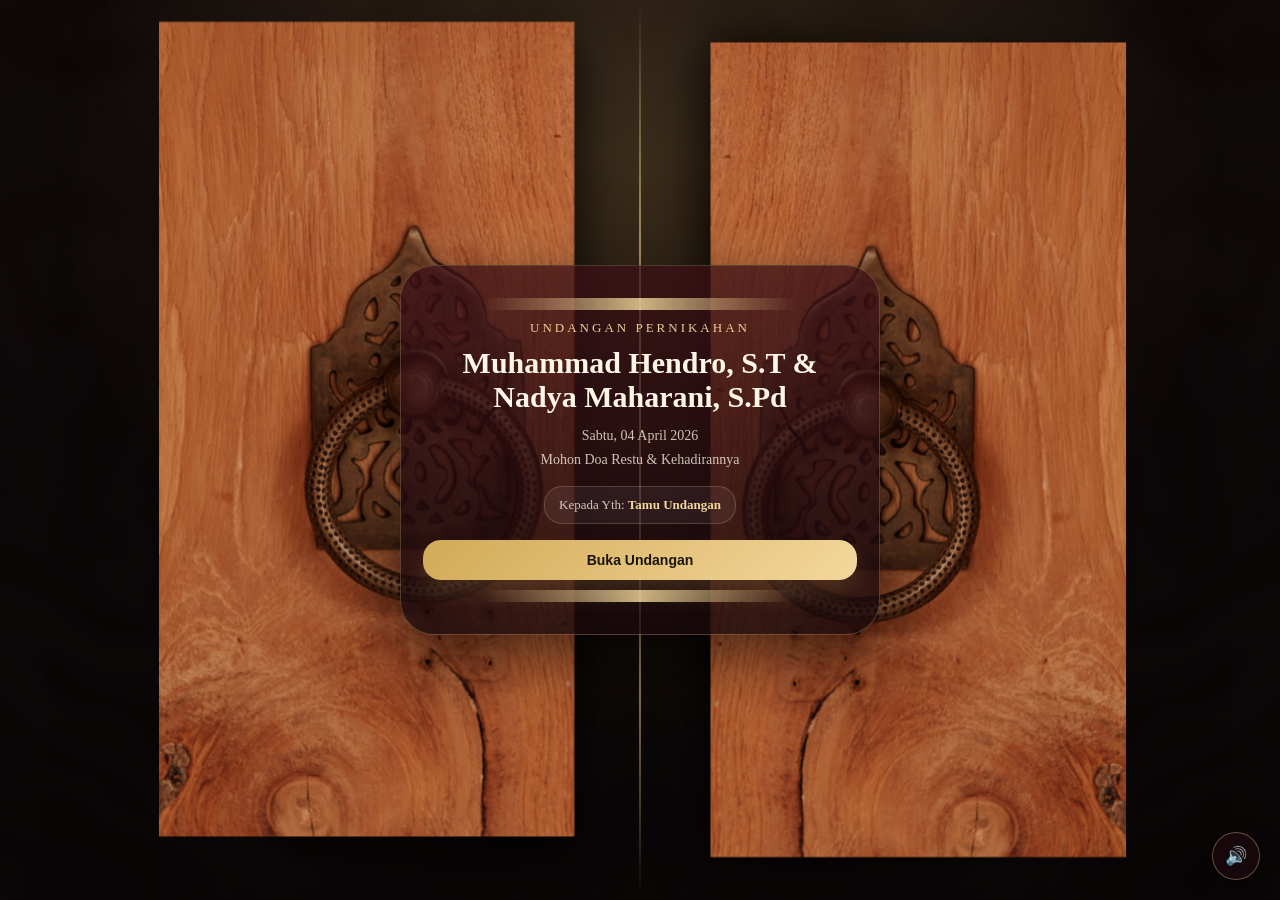
==== index.html @ e31c4a69 "Update index.html" ====
<!DOCTYPE html>
<html lang="id">

<head>
    <meta charset="UTF-8" />
    <meta name="viewport" content="width=device-width, initial-scale=1.0" />
    <title>Undangan Pernikahan - Nadya & Hendro</title>

    <style>
        :root {
            --text: #fff6e5;
            --muted: rgba(255, 246, 229, .78);
            --gold: #d2aa57;
            --gold2: #f3d89c;
            --card: rgba(24, 9, 12, .78);
            --border: rgba(243, 216, 156, .18);
            --radius: 30px;

            /* padding global */
            --pad: 18px;
        }

        /* reset */
        * {
            box-sizing: border-box
        }

        html,
        body {
            height: 100%
        }

        body {
            margin: 0;
            font-family: "Georgia", serif;
            color: var(--text);
            background: #0b0707;

            /* jangan hidden, biar mobile gak aneh */
            overflow: hidden;
        }

        /* ===== BACKGROUND IMAGE ===== */
        .bg {
            position: fixed;
            inset: 0;
            z-index: -5;

            background-image: url("bg.jpg");
            background-repeat: no-repeat;
            background-position: center;
            background-size: 100% 100%;
            /* INI KUNCINYA */
        }


        .bg {
            background-attachment: scroll;
        }


        /* ===== COVER ===== */
        .cover {
            position: fixed;
            inset: 0;
            display: flex;
            align-items: center;
            justify-content: center;
            padding: var(--pad);
            z-index: 999;
            transition: .55s cubic-bezier(.2, .9, .2, 1);
            background:
                radial-gradient(circle at 50% 20%, rgba(210, 170, 87, .22), transparent 60%),
                linear-gradient(180deg, rgba(12, 6, 7, .98), rgba(7, 4, 5, .98));
            backdrop-filter: blur(8px);
        }

        .cover.hidden {
            opacity: 0;
            transform: translateY(16px);
            pointer-events: none;
        }

        .cover-inner {
            width: 100%;
            max-width: 480px;
            text-align: center;
            background: linear-gradient(180deg, rgba(59, 16, 22, .75), rgba(24, 9, 12, .82));
            border: 1px solid rgba(243, 216, 156, .22);
            border-radius: 34px;
            padding: 22px;
            box-shadow: 0 22px 60px rgba(0, 0, 0, .55);
            overflow: hidden;
        }

        .ornament-line {
            height: 12px;
            border-radius: 999px;
            margin: 10px auto;
            width: 72%;
            background: linear-gradient(90deg, transparent, rgba(243, 216, 156, .9), transparent);
            opacity: .9;
        }

        .cover-title {
            margin: 0;
            font-size: 13px;
            letter-spacing: 3px;
            text-transform: uppercase;
            color: var(--gold2);
            opacity: .95;
        }

        .cover-names {
            margin-top: 10px;
            font-size: 30px;
            font-weight: 700;
        }

        .cover-sub {
            margin-top: 10px;
            font-size: 14px;
            color: var(--muted);
            line-height: 1.7;
        }

        .guest-badge {
            margin-top: 14px;
            display: inline-block;
            padding: 10px 14px;
            border-radius: 18px;
            background: rgba(255, 255, 255, .06);
            border: 1px solid rgba(243, 216, 156, .20);
            color: var(--muted);
            font-size: 13px;
        }

        .guest-badge b {
            color: var(--gold2)
        }

        .open-btn {
            margin-top: 16px;
            border: none;
            width: 100%;
            cursor: pointer;
            background: linear-gradient(135deg, var(--gold), var(--gold2));
            color: #1a140b;
            padding: 12px 18px;
            border-radius: 18px;
            font-weight: 700;
            font-size: 14px;
            box-shadow: 0 14px 22px rgba(210, 170, 87, .18);
        }

        /* ===== SCROLL SNAP CONTAINER ===== */
        /* penting: tinggi stabil pakai dvh + fallback var(--vh) */
        .snap {
            height: 100dvh;
            height: calc(var(--vh, 1vh) * 100);
            overflow-y: auto;

            /* padding pakai variable */
            padding: var(--pad);

            scroll-snap-type: y mandatory;
            scroll-behavior: smooth;
            position: relative;
            z-index: 1;

            /* biar scroll halus di iOS */
            -webkit-overflow-scrolling: touch;
        }

        /* page: jangan dihitung aneh-aneh, cukup 100% viewport minus padding */
        .page {
            min-height: calc(100dvh - (var(--pad) * 2));
            min-height: calc((var(--vh, 1vh) * 100) - (var(--pad) * 2));

            scroll-snap-align: start;

            display: flex;
            align-items: center;
            justify-content: center;
        }

        /* ===== CARD ===== */
        .card {
            width: 100%;
            max-width: 760px;
            background: var(--card);
            border-radius: var(--radius);
            border: 1px solid var(--border);
            box-shadow: 0 22px 70px rgba(0, 0, 0, .55);
            overflow: hidden;
            backdrop-filter: blur(10px);

            opacity: 0;
            transform: translateX(0) scale(0.985);
            transition: opacity .45s ease, transform .55s cubic-bezier(.2, .9, .2, 1);
            will-change: transform, opacity;
        }

        .from-left {
            transform: translateX(-95px);
        }

        .from-right {
            transform: translateX(95px);
        }

        .card.show {
            opacity: 1;
            transform: translateX(0) scale(1);
            filter: blur(0);
        }

        /* ===== STAGGER TEXT ===== */
        .stagger>* {
            opacity: 0;
            transform: translateY(14px);
            transition: opacity .5s ease, transform .6s cubic-bezier(.2, .9, .2, 1);
            will-change: transform, opacity;
        }

        .card.from-left .stagger>* {
            transform: translateX(-16px) translateY(18px);
        }

        .card.from-right .stagger>* {
            transform: translateX(16px) translateY(18px);
        }

        .card.show .stagger>* {
            opacity: 1;
            transform: translateY(0);
        }

        .stagger>*:nth-child(1) {
            transition-delay: .15s
        }

        .stagger>*:nth-child(2) {
            transition-delay: .38s
        }

        .stagger>*:nth-child(3) {
            transition-delay: .62s
        }

        .stagger>*:nth-child(4) {
            transition-delay: .86s
        }

        .stagger>*:nth-child(5) {
            transition-delay: 1.10s
        }

        /* ===== HERO ===== */
        .hero {
            padding: 34px 22px;
            text-align: center;
            background:
                radial-gradient(circle at 50% 0%, rgba(210, 170, 87, .20), transparent 60%),
                linear-gradient(180deg, rgba(255, 255, 255, .06), transparent);
            position: relative;
        }

        .gunungan-img {
            width: 90px;
            height: auto;
            margin: 0 auto 14px;
            display: block;
            opacity: .95;
            filter: drop-shadow(0 18px 25px rgba(0, 0, 0, .55));
        }

        h1,
        h2 {
            margin: 0 0 10px;
            line-height: 1.25;
            color: var(--gold2);
        }

        h1 {
            font-size: 26px;
            letter-spacing: 1px;
        }

        h2 {
            font-size: 20px;
        }

        .names {
            margin-top: 14px;
            font-size: 30px;
            font-weight: 700;
        }

        .muted {
            color: var(--muted);
            font-size: 14px;
            line-height: 1.75;
        }

        .inner {
            padding: 24px 22px;
        }

        .box {
            margin-top: 12px;
            background: rgba(255, 255, 255, .05);
            border: 1px solid rgba(243, 216, 156, .16);
            padding: 14px;
            border-radius: 22px;
            line-height: 1.8;
            font-size: 14px;
            color: var(--muted);
        }

        .item {
            background: rgba(255, 255, 255, .04);
            border: 1px solid rgba(243, 216, 156, .14);
            padding: 12px 14px;
            border-radius: 22px;
            margin-top: 10px;
            font-size: 14px;
            line-height: 1.65;
            color: var(--muted);
        }

        .label {
            font-weight: 700;
            color: var(--gold2);
            margin-bottom: 4px;
        }

        .btn {
            display: inline-block;
            margin-top: 12px;
            text-decoration: none;
            background: linear-gradient(135deg, var(--gold), var(--gold2));
            color: #1a140b;
            padding: 10px 14px;
            border-radius: 16px;
            font-weight: 700;
            font-size: 14px;
            border: none;
            cursor: pointer;
            box-shadow: 0 14px 22px rgba(210, 170, 87, .18);
        }

        .countdown-wrap {
            display: flex;
            justify-content: center;
            gap: 10px;
            margin-top: 14px;
            flex-wrap: wrap;
        }

        .count-item {
            min-width: 72px;
            padding: 10px 12px;
            border-radius: 18px;
            background: rgba(255, 255, 255, .05);
            border: 1px solid rgba(243, 216, 156, .16);
        }

        .count-num {
            font-size: 18px;
            font-weight: 700;
            color: var(--gold2);
        }

        .count-lbl {
            margin-top: 3px;
            font-size: 12px;
            color: var(--muted);
        }

        .btn-wa {
            margin-top: 14px;
            width: 100%;
            max-width: 360px;
        }

        /* ===== GALLERY FIX MOBILE ===== */

        /* ===== GALLERY FINAL ===== */
        .gallery {
            display: grid;
            grid-template-columns: repeat(3, 1fr);
            /* desktop 2 kolom */
            gap: 12px;
            margin-top: 14px;
        }

        .gallery img {
            width: 100%;
            aspect-ratio: 3 / 4;
            object-fit: contain;
            object-position: center;

            background: transparent;
            border-radius: 35px;
            /* ini bikin lebih smooth */
            border: 1px solid rgba(243, 216, 156, .14);
            padding: 6px;
        }

        .gallery img:hover {
            transform: scale(1.03);
        }

        /* MOBILE */
        @media (max-width:560px) {
            .gallery {
                grid-template-columns: repeat(2, 1fr);
                /* tetap 2 kolom di HP */
                gap: 10px;
            }

            .gallery img {
                aspect-ratio: 3 / 4;
            }
        }

        footer {
            text-align: center;
            padding: 18px 22px 26px;
            font-size: 12px;
            color: var(--muted);
        }

        .divider {
            height: 1px;
            background: linear-gradient(90deg, transparent, rgba(243, 216, 156, .55), transparent);
            margin: 14px 0 0;
            opacity: .9;
        }

        /* ===== COMPACT WISH LIST ===== */
        #wishList {
            display: grid;
            gap: 8px;
            max-height: 220px;
            overflow-y: auto;
            padding-right: 6px;
            -webkit-overflow-scrolling: touch;
        }

        .wish-item {
            padding: 10px 12px;
            border-radius: 16px;
            border: 1px solid rgba(243, 216, 156, .14);
            background: rgba(255, 255, 255, .04);
        }

        .wish-head {
            display: flex;
            justify-content: space-between;
            gap: 10px;
            align-items: baseline;
        }

        .wish-name {
            color: var(--gold2);
            font-weight: 700;
            font-size: 13px;
        }

        .wish-time {
            font-size: 11px;
            color: rgba(255, 246, 229, .55);
            white-space: nowrap;
        }

        .wish-msg {
            margin-top: 5px;
            color: var(--muted);
            line-height: 1.45;
            font-size: 13px;
        }

        /* ===== MOBILE ===== */
        @media (max-width:560px) {
            :root {
                --pad: 12px;
            }

            .cover-inner {
                padding: 18px;
                border-radius: 26px;
            }

            .cover-names {
                font-size: 24px;
            }

            .card {
                backdrop-filter: none;
            }

            .cover {
                backdrop-filter: none;
            }

            h1 {
                font-size: 22px;
            }

            h2 {
                font-size: 18px;
            }

            .names {
                font-size: 24px;
            }

            .hero {
                padding: 24px 16px;
            }

            .inner {
                padding: 18px 16px;
            }

            .btn {
                width: 100%;
                text-align: center;
            }

            .count-item {
                min-width: 68px;
                padding: 8px 10px;
                border-radius: 16px;
            }

            .count-num {
                font-size: 16px;
            }



            .gallery img {
                height: 240px;
            }

            #wishList {
                max-height: 190px;
            }

            .wish-item {
                padding: 9px 10px;
            }

            .wish-msg {
                font-size: 12.5px;
            }

            .snap {
                scroll-snap-type: none;
            }

            .page {
                scroll-snap-align: none;
            }
        }

        /* =========================
   ORNAMEN POJOK CARD (w2.png)
========================= */
        .card {
            position: relative;
            /* wajib */
            overflow: hidden;
            /* biar ornamen gak keluar card */
        }

        /* kiri atas */
        .card::before {
            content: "";
            position: absolute;
            top: -22px;
            left: -22px;
            width: 120px;
            height: 120px;
            background: url("bingkai.png") center/contain no-repeat;
            opacity: .55;
            pointer-events: none;
            z-index: 0;
            filter: drop-shadow(0 14px 22px rgba(0, 0, 0, .55));
        }

        /* kanan bawah (mirror biar simetris) */
        .card::after {
            content: "";
            position: absolute;
            bottom: -22px;
            right: -22px;
            width: 120px;
            height: 120px;
            background: url("bingkai.png") center/contain no-repeat;
            opacity: .55;
            pointer-events: none;
            z-index: 0;
            transform: scaleX(-1) scaleY(-1);
            filter: drop-shadow(0 14px 22px rgba(0, 0, 0, .55));
        }

        /* semua isi card harus di atas ornamen */
        .card>* {
            position: relative;
            z-index: 1;
        }

        /* =========================
   DOOR OPEN ANIMATION
========================= */
        /* =========================
   DOOR PNG (kiri.png & kanan.png)
========================= */
        /* =========================
   DOOR PUSH OPEN (3D ROTATE)
========================= */
        .cover {
            position: fixed;
            inset: 0;
            perspective: 1200px;
            /* bikin efek 3D */
            transform-style: preserve-3d;
        }

        /* panel pintu */
        .door {
            position: absolute;
            top: 0;
            width: 50%;
            height: 100%;
            z-index: 998;

            background-repeat: no-repeat;
            background-position: center;
            background-size: cover;

            transform-style: preserve-3d;
            backface-visibility: hidden;

            transition: transform 1.7s cubic-bezier(.2, .9, .15, 1);
        }

        /* pintu kiri (engsel di kiri) */
        .door.left {
            left: 0;
            background-image: url("kiri.png");
            transform-origin: left center;
            /* titik engsel */
            transform: rotateY(0deg);
        }

        /* pintu kanan (engsel di kanan) */
        .door.right {
            right: 0;
            background-image: url("kanan.png");
            transform-origin: right center;
            /* titik engsel */
            transform: rotateY(0deg);
        }

        /* garis emas di tengah pintu */
        .door.left::after,
        .door.right::after {
            content: "";
            position: absolute;
            top: 0;
            bottom: 0;
            width: 2px;
            background: linear-gradient(180deg, transparent, rgba(243, 216, 156, .75), transparent);
            opacity: .85;
        }

        .door.left::after {
            right: -1px;
        }

        .door.right::after {
            left: -1px;
        }

        /* OPEN: pintu kebuka kaya didorong */
        .cover.open .door.left {
            transform: rotateY(-85deg);
        }

        .cover.open .door.right {
            transform: rotateY(85deg);
        }

        /* cover-inner ikut fade pelan */
        .cover.open .cover-inner {
            opacity: 0;
            transform: scale(.98);
            transition: opacity .7s ease, transform .7s ease;
        }

        .cover-inner {
            position: relative;
            z-index: 999;
        }

        /* =========================
   MUSIC TOGGLE BUTTON
========================= */
        .music-btn {
            position: fixed;
            bottom: 20px;
            right: 20px;
            z-index: 2000;

            width: 48px;
            height: 48px;
            border-radius: 50%;
            border: 1px solid rgba(243, 216, 156, .35);

            background: rgba(24, 9, 12, .85);
            color: var(--gold2);
            font-size: 18px;
            cursor: pointer;

            backdrop-filter: blur(6px);
            box-shadow: 0 10px 25px rgba(0, 0, 0, .4);

            transition: all .3s ease;
        }

        .music-btn:hover {
            transform: scale(1.08);
        }



        /* =========================
   PROFILE PREMIUM STYLE
========================= */

        .profile-wrap {
            display: flex;
            flex-direction: column;
            gap: 26px;
            margin-top: 22px;
        }

        /* Card tiap profile */
        /* =========================
   PROFILE PREMIUM STYLE
========================= */

        /* =========================
   PROFILE PREMIUM STYLE
========================= */

        .profile-wrap {
            display: flex;
            flex-direction: column;
            gap: 36px;
            margin-top: 28px;
        }

        /* PROFILE CARD */
        .profile {
            display: flex;
            align-items: center;
            justify-content: space-between;
            /* kiri kanan */
            gap: 30px;

            padding: 26px;
            border-radius: 30px;
            border: 1px solid rgba(243, 216, 156, .18);
            background: rgba(255, 255, 255, .04);

            opacity: 0;
            transform: translateY(50px);
            transition: opacity 1s ease, transform 1.2s cubic-bezier(.2, .9, .2, 1);
        }

        .profile.show-profile {
            opacity: 1;
            transform: translateY(0);
        }

        /* FOTO BULAT + GLOW */
        .profile img {
            width: 200px;
            height: 200px;
            object-fit: cover;

            border-radius: 50%;
            border: 3px solid var(--gold2);
            padding: 6px;

            background: rgba(0, 0, 0, .3);

            box-shadow:
                0 0 0 2px rgba(243, 216, 156, .15),
                0 0 22px rgba(243, 216, 156, .35),
                0 12px 35px rgba(0, 0, 0, .6);

            transition: transform .6s ease, box-shadow .6s ease;
        }

        /* HOVER EFFECT */
        .profile:hover img {
            transform: scale(1.07);
            box-shadow:
                0 0 0 3px rgba(243, 216, 156, .25),
                0 0 32px rgba(243, 216, 156, .55),
                0 16px 40px rgba(0, 0, 0, .7);
        }

        /* TEXT */
        .profile-info {
            flex: 1;
            text-align: center;
            font-size: 15px;
            color: var(--muted);
            line-height: 1.9;
        }

        /* ORNAMENT DIVIDER */
        .ornament-divider {
            height: 1px;
            width: 65%;
            margin: 0 auto;
            background: linear-gradient(90deg,
                    transparent,
                    rgba(243, 216, 156, .9),
                    transparent);
            position: relative;
        }

        .ornament-divider::before {
            content: "✦";
            position: absolute;
            top: -11px;
            left: 50%;
            transform: translateX(-50%);
            color: var(--gold2);
            font-size: 18px;
        }

        /* =========================
   MOBILE
========================= */

        @media (max-width:560px) {

            .profile {
                flex-direction: column;
                text-align: center;
                padding: 22px;
            }

            .profile img {
                width: 150px;
                height: 150px;
            }

            .profile-info {
                text-align: center;
                font-size: 14px;
            }

        }

        /* ===== MAP ===== */

        .map-wrap {
            margin-top: 14px;
            border-radius: 20px;
            overflow: hidden;
            border: 1px solid rgba(243, 216, 156, .15);
        }

        .map-wrap iframe {
            width: 100%;
            height: 220px;
            border: none;
        }

        /* ===== QR ===== */

        .qr-wrap {
            margin-top: 16px;
            text-align: center;
        }

        .qr-wrap img {
            width: 140px;
            border-radius: 12px;
            padding: 6px;
            background: rgba(255, 255, 255, .05);
        }
    </style>
</head>

<body>

    <!-- BACKGROUND -->
    <div class="bg"></div>
    <button id="musicToggle" class="music-btn" onclick="toggleMusic()">
        🔊
    </button>
    <audio id="bgm" preload="auto" loop>
        <source src="lagu.mp3" type="audio/mpeg">
    </audio>
    <!-- COVER -->
    <div class="cover" id="cover">
        <div class="door left"></div>
        <div class="door right"></div>

        <div class="cover-inner">
            <div class="ornament-line"></div>
            <p class="cover-title">UNDANGAN PERNIKAHAN</p>
            <div class="cover-names">Muhammad Hendro, S.T & Nadya Maharani, S.Pd</div>

            <div class="cover-sub">
                Sabtu, 04 April 2026<br>
                Mohon Doa Restu & Kehadirannya
            </div>

            <div class="guest-badge">
                Kepada Yth: <b id="guestName">Tamu Undangan</b>
            </div>

            <button class="open-btn" onclick="openInvitation()">Buka Undangan</button>
            <div class="ornament-line"></div>
        </div>
    </div>

    <!-- CONTENT -->
    <div class="snap" id="snap">

        <!-- PAGE 1 -->
        <section class="page">
            <div class="card from-left" data-animate="page">
                <div class="hero stagger">
                    <img src="tengah.png" class="gunungan-img" alt="Gunungan">

                    <h1>The Wedding Of</h1>
                    <div class="names">Muhammad Hendro, S.T & Nadya Maharani, S.Pd</div>
                    <div class="countdown-wrap">
                        <div class="count-item">
                            <div class="count-num" id="cdDays">00</div>
                            <div class="count-lbl">Hari</div>
                        </div>
                        <div class="count-item">
                            <div class="count-num" id="cdHours">00</div>
                            <div class="count-lbl">Jam</div>
                        </div>
                        <div class="count-item">
                            <div class="count-num" id="cdMinutes">00</div>
                            <div class="count-lbl">Menit</div>
                        </div>
                        <div class="count-item">
                            <div class="count-num" id="cdSeconds">00</div>
                            <div class="count-lbl">Detik</div>
                        </div>
                    </div>

                    <button class="btn btn-wa" onclick="shareWA()">
                        Share Undangan via WhatsApp
                    </button>

                    <p class="muted" style="margin-top:10px;">
                        “Rahajeng rawuh, mugi pinaringan berkah”<br>
                        Scroll ke bawah untuk melihat detail acara
                    </p>

                    <div class="box" style="text-align:center;">
                        Kepada Yth: <b id="guestName2" style="color:var(--gold2);">Tamu Undangan</b>
                    </div>

                    <div class="divider"></div>
                </div>

                <footer class="stagger">
                    <div style="letter-spacing:2px; color:rgba(243,216,156,0.85)">↓</div>
                </footer>
            </div>
        </section>

        <!-- PAGE 2 -->
        <section class="page">
            <div class="card from-right" data-animate="page">
                <div class="inner stagger">
                    <h2>Salam</h2>

                    <div class="box">
                        Assalamu’alaikum Warahmatullahi Wabarakatuh<br><br>
                        Dengan memohon rahmat dan ridho Allah SWT, kami bermaksud
                        mengundang Bapak/Ibu/Saudara/i untuk menghadiri acara
                        pernikahan kami.
                    </div>

                    <div class="box" style="margin-top:14px; text-align:center;">
                        <em>
                            “Dan di antara tanda-tanda (kebesaran)-Nya ialah Dia menciptakan
                            pasangan-pasangan untukmu dari jenismu sendiri, agar kamu
                            cenderung dan merasa tenteram kepadanya, dan Dia menjadikan
                            di antaramu rasa kasih dan sayang.”
                        </em>
                        <br><br>
                        <strong>QS. Ar-Rum: 21</strong>
                    </div>

                    <div class="profile-wrap">

                        <!-- Mempelai Pria -->
                        <div class="profile">
                            <img src="foto/1.jpg" alt="Muhammad Hendro">

                            <div class="profile-info">
                                <div class="label">Muhammad Hendro, S.T</div>
                                Putra dari<br>
                                Almarhum Bapak Djoko Sarono<br>
                                & Ibu Suharti
                            </div>
                        </div>

                        <div class="ornament-divider"></div>

                        <!-- Mempelai Wanita -->
                        <div class="profile">
                            <div class="profile-info">
                                <div class="label">Nadya Maharani, S.Pd</div>
                                Putri dari<br>
                                Almarhum Bapak Suyatno<br>
                                & Ibu Hesti Setyawati
                            </div>

                            <img src="foto/6.jpg" alt="Nadya Maharani">
                        </div>

                    </div>

                </div>
            </div>
        </section>

        <!-- PAGE 3 -->
        <section class="page">
            <div class="card from-left" data-animate="page">
                <div class="inner stagger">
                    <h2>Rangkaian Acara</h2>

                    <p class="muted" style="text-align:center;">
                        Dengan memohon rahmat dan ridho Allah SWT, kami bermaksud
                        menyelenggarakan rangkaian acara pernikahan sebagai berikut:
                    </p>

                    <div class="item">
                        <div class="label">Akad Nikah</div>
                        Sabtu, 4 April 2026<br>
                        Pukul 07.00 WIB
                    </div>

                    <div class="item">
                        <div class="label">Resepsi</div>
                        Sabtu, 4 April 2026<br>
                        Pukul 11.00 – 16.00 WIB
                    </div>

                    <div class="box" style="text-align:center;">
                        <em>
                            “Mugi dados pasangan sakinah, mawaddah, warahmah.”
                        </em>
                    </div>
                </div>
            </div>
        </section>

        <!-- PAGE 4 -->
        <section class="page">
            <div class="card from-right" data-animate="page">
                <div class="inner stagger">
                    <h2>Lokasi</h2>

                    <div class="item">
                        <div class="label">Tempat</div>
                        Perumahan Papan Mas
                    </div>

                    <div class="item">
                        <div class="label">Alamat</div>
                        Blok G 3 No. 3 RT.007 RW.003<br>
                        Desa Setia Mekar, Tambun Selatan<br>
                        Kabupaten Bekasi
                    </div>

                    <!-- MAP -->
                    <div class="map-wrap">
                        <iframe
                            src="https://www.google.com/maps/embed?pb=!1m17!1m12!1m3!1d3966.0841799967493!2d107.04861110000002!3d-6.252638899999999!2m3!1f0!2f0!3f0!3m2!1i1024!2i768!4f13.1!3m2!1m1!2zNsKwMTUnMDkuNSJTIDEwN8KwMDInNTUuMCJF!5e0!3m2!1sen!2sid!4v1772598484522!5m2!1sen!2sid"
                            loading="lazy"
                            allowfullscreen
                            referrerpolicy="no-referrer-when-downgrade">
                        </iframe>
                    </div>

                    <!-- QR CODE -->
                    <div class="qr-wrap">
                        <img src="qra.jpg" alt="QR Lokasi">
                        <div class="muted">Scan QR untuk membuka lokasi</div>
                    </div>

                    <a class="btn" target="_blank"
                        href="https://maps.app.goo.gl/x2EVri9M4z4qHvpk8">
                        Buka di Google Maps
                    </a>

                </div>
            </div>
        </section>

        <!-- PAGE 5 -->
        <section class="page">
            <div class="card from-left" data-animate="page">
                <div class="inner stagger">
                    <h2>Galeri</h2>
                    <p class="muted">Momen terbaik kami 💛</p>

                    <div class="gallery">
                        <img src="foto/1.jpg" loading="lazy" alt="Foto 1">
                        <img src="foto/2.jpg" loading="lazy" alt="Foto 2">
                        <img src="foto/3.jpg" loading="lazy" alt="Foto 3">
                        <img src="foto/4.jpg" loading="lazy" alt="Foto 4">
                        <img src="foto/5.jpg" loading="lazy" alt="Foto 5">
                        <img src="foto/6.jpg" loading="lazy" alt="Foto 6">
                    </div>

                    <div class="box" style="text-align:center;">
                        Maturnuwun 🙏<br>
                        Terima kasih atas doa dan kehadirannya
                    </div>
                </div>
            </div>
        </section>

        <!-- PAGE 6 -->
        <section class="page">
            <div class="card from-right" data-animate="page">
                <div class="inner stagger">
                    <h2>Ucapan & Doa</h2>
                    <p class="muted">Silakan kirim doa terbaik untuk kami 🙏</p>

                    <div class="box">
                        <form id="wishForm">
                            <div style="display:grid; gap:10px;">
                                <input id="wishName" type="text" placeholder="Nama" required
                                    style="padding:12px 14px; border-radius:16px; border:1px solid rgba(243,216,156,0.18); background:rgba(255,255,255,0.04); color:var(--text); outline:none;">

                                <textarea id="wishMsg" rows="4" placeholder="Tulis ucapan & doa..." required
                                    style="padding:12px 14px; border-radius:16px; border:1px solid rgba(243,216,156,0.18); background:rgba(255,255,255,0.04); color:var(--text); outline:none; resize:none;"></textarea>

                                <button type="submit" class="btn" style="width:100%;">
                                    Kirim Ucapan
                                </button>

                                <div id="wishStatus" class="muted" style="text-align:center;"></div>
                            </div>
                        </form>
                    </div>

                    <div class="box" style="margin-top:12px;">
                        <div style="font-weight:bold; color:var(--gold2); margin-bottom:8px;">
                            Ucapan Terbaru
                        </div>
                        <div id="wishList"></div>
                    </div>
                </div>
            </div>
        </section>



    </div>

    <script>
        function openInvitation() {
            const cover = document.getElementById("cover");

            // ✅ PLAY MUSIC setelah klik
            const bgm = document.getElementById("bgm");
            if (bgm) {
                bgm.volume = 0.75; // atur volume
                bgm.play().catch((err) => {
                    console.log("Autoplay diblokir:", err);
                });
            }

            cover.classList.add("open");

            // tunggu pintu selesai muter
            setTimeout(() => {
                cover.classList.add("hidden");

                setTimeout(() => {
                    document.getElementById("snap").scrollTo({
                        top: 0,
                        behavior: "smooth"
                    });
                }, 200);

            }, 1700);
        }


        // Cinematic page show/hide
        const cards = document.querySelectorAll('[data-animate="page"]');
        const obs = new IntersectionObserver((entries) => {
            entries.forEach((entry) => {
                if (entry.isIntersecting) {
                    entry.target.classList.add("show");
                    obs.unobserve(entry.target); // ✅ stop observe biar ringan
                }
            });
        }, {
            threshold: 0.25
        });

        cards.forEach(el => obs.observe(el));

        // Nama tamu dari query (?to=Nadia)
        function getGuest() {
            const params = new URLSearchParams(window.location.search);
            return params.get("to") || "Tamu Undangan";
        }
        const guest = getGuest();
        document.getElementById("guestName").textContent = guest;
        document.getElementById("guestName2").textContent = guest;

        // =========================
        // COUNTDOWN
        // =========================
        // UBAH TANGGAL NIKAH DI SINI (WIB)
        const weddingDate = new Date("2026-04-04T11:00:00+07:00");


        function pad(n) {
            return String(n).padStart(2, '0');
        }

        function updateCountdown() {
            const now = new Date();
            let diff = weddingDate - now;

            if (diff <= 0) {
                document.getElementById("cdDays").textContent = "00";
                document.getElementById("cdHours").textContent = "00";
                document.getElementById("cdMinutes").textContent = "00";
                document.getElementById("cdSeconds").textContent = "00";
                return;
            }

            const totalSeconds = Math.floor(diff / 1000);
            const days = Math.floor(totalSeconds / (3600 * 24));
            const hours = Math.floor((totalSeconds % (3600 * 24)) / 3600);
            const minutes = Math.floor((totalSeconds % 3600) / 60);
            const seconds = totalSeconds % 60;

            document.getElementById("cdDays").textContent = pad(days);
            document.getElementById("cdHours").textContent = pad(hours);
            document.getElementById("cdMinutes").textContent = pad(minutes);
            document.getElementById("cdSeconds").textContent = pad(seconds);
        }

        setInterval(updateCountdown, 1000);
        updateCountdown();


        // =========================
        // SHARE WA
        // =========================
        function shareWA() {
            const guestName = getGuest();
            const url = window.location.href;

            const text = `Assalamu’alaikum 🙏

Dengan hormat, kami mengundang *${guestName}* untuk hadir di acara pernikahan kami.

✨ Undangan Digital:
${url}

Terima kasih 🤍`;

            const waUrl = `https://wa.me/?text=${encodeURIComponent(text)}`;
            window.open(waUrl, "_blank");
        }


        /***********************
         * CONFIG
         ***********************/
        const GOOGLE_SCRIPT_URL = "https://script.google.com/macros/s/AKfycbwTM6a6yTIBlQlcroWpG4sI10oXOvqPXBzaprk_gsmAC4I7JCGaF_E8vYTqZc2b2-I/exec";

        const LIMIT = 5;

        let nextOffset = 0;
        let hasMore = true;
        let isLoading = false;

        /***********************
         * API
         ***********************/
        async function sendWish(nama, ucapan) {
            const res = await fetch(GOOGLE_SCRIPT_URL, {
                method: "POST",
                headers: {
                    "Content-Type": "text/plain;charset=utf-8"
                },
                body: JSON.stringify({
                    nama,
                    ucapan
                })
            });

            const raw = await res.text();
            try {
                return JSON.parse(raw);
            } catch (e) {
                console.log("POST bukan JSON:", raw);
                return {
                    success: false,
                    error: "POST response bukan JSON"
                };
            }
        }

        async function fetchWishes(offset = 0, limit = LIMIT) {
            const url = `${GOOGLE_SCRIPT_URL}?mode=get&offset=${offset}&limit=${limit}&ts=${Date.now()}`;
            const res = await fetch(url);
            const raw = await res.text();

            let json = {};
            try {
                json = JSON.parse(raw);
            } catch (e) {
                console.log("GET bukan JSON:", raw);
                return {
                    success: false,
                    error: "GET response bukan JSON"
                };
            }
            return json;
        }

        /***********************
         * UI HELPERS
         ***********************/
        function escapeHtml(str) {
            return String(str)
                .replaceAll("&", "&amp;")
                .replaceAll("<", "&lt;")
                .replaceAll(">", "&gt;")
                .replaceAll('"', "&quot;")
                .replaceAll("'", "&#039;");
        }

        function formatWIB(isoString) {
            try {
                const d = new Date(isoString);
                return new Intl.DateTimeFormat("id-ID", {
                    timeZone: "Asia/Jakarta",
                    day: "2-digit",
                    month: "short",
                    year: "numeric",
                    hour: "2-digit",
                    minute: "2-digit"
                }).format(d) + " WIB";
            } catch (e) {
                return "";
            }
        }

        function renderWishItem(name, msg, timestamp) {
            const el = document.createElement("div");
            el.className = "wish-item";

            el.innerHTML = `
    <div class="wish-head">
      <div class="wish-name">${escapeHtml(name)}</div>
      <div class="wish-time">${escapeHtml(formatWIB(timestamp))}</div>
    </div>
    <div class="wish-msg">${escapeHtml(msg)}</div>
  `;
            return el;
        }

        /***********************
         * LOAD PAGINATION (NO BUTTON)
         ***********************/
        async function resetWishes() {
            nextOffset = 0;
            hasMore = true;

            const wishList = document.getElementById("wishList");
            if (!wishList) return;

            wishList.innerHTML = `<div class="muted">Loading ucapan...</div>`;
            await loadMoreWishes(true);
        }

        async function loadMoreWishes(isReset = false) {
            if (isLoading) return;
            if (!hasMore && !isReset) return;

            const wishList = document.getElementById("wishList");
            if (!wishList) return;

            isLoading = true;

            try {
                const result = await fetchWishes(nextOffset, LIMIT);

                if (!result.success) {
                    if (isReset) wishList.innerHTML = `<div class="muted">Gagal load: ${result.error || "unknown"}</div>`;
                    return;
                }

                const data = result.data || [];

                if (isReset) wishList.innerHTML = "";

                if (data.length === 0 && isReset) {
                    wishList.innerHTML = `<div class="muted">Belum ada ucapan.</div>`;
                } else {
                    data.forEach(item => {
                        wishList.appendChild(renderWishItem(item.nama, item.ucapan, item.timestamp));
                    });
                }

                nextOffset = result.nextOffset ?? (nextOffset + data.length);
                hasMore = !!result.hasMore;

                // ✅ kasih penanda halus kalau sudah mentok
                if (!hasMore && !isReset) {
                    const end = document.createElement("div");
                    end.className = "muted";
                    end.style.textAlign = "center";
                    end.style.fontSize = "12px";
                    end.style.opacity = "0.7";
                    end.style.marginTop = "6px";
                    end.textContent = "— selesai —";
                    wishList.appendChild(end);
                }

            } catch (err) {
                console.log("loadMoreWishes error:", err);
                if (isReset) wishList.innerHTML = `<div class="muted">Gagal load (koneksi error)</div>`;
            } finally {
                isLoading = false;
            }
        }

        /***********************
         * AUTO LOAD WHEN SCROLL BOTTOM (INFINITE SCROLL)
         ***********************/
        function attachWishScrollPagination() {
            const wishList = document.getElementById("wishList");
            if (!wishList) return;

            wishList.addEventListener("scroll", () => {
                const nearBottom = wishList.scrollTop + wishList.clientHeight >= wishList.scrollHeight - 30;
                if (nearBottom) {
                    loadMoreWishes(false);
                }
            });
        }

        /***********************
         * INIT
         ***********************/
        document.addEventListener("DOMContentLoaded", () => {
            resetWishes();
            attachWishScrollPagination();

            const wishForm = document.getElementById("wishForm");
            const wishStatus = document.getElementById("wishStatus");

            if (!wishForm) return;

            wishForm.addEventListener("submit", async (e) => {
                e.preventDefault();

                const name = document.getElementById("wishName").value.trim();
                const msg = document.getElementById("wishMsg").value.trim();
                if (!name || !msg) return;

                wishStatus.textContent = "Mengirim ucapan...";
                wishStatus.style.color = "var(--muted)";

                try {
                    const result = await sendWish(name, msg);

                    if (result.success) {
                        wishStatus.textContent = "✅ Ucapan terkirim. Terima kasih!";
                        wishStatus.style.color = "var(--gold2)";
                        wishForm.reset();

                        // refresh dari awal biar ucapan baru muncul paling atas
                        setTimeout(() => resetWishes(), 350);
                    } else {
                        wishStatus.textContent = "❌ Gagal mengirim. " + (result.error || "Coba lagi.");
                        wishStatus.style.color = "#ffb3b3";
                    }
                } catch (err) {
                    wishStatus.textContent = "❌ Error koneksi. Coba lagi.";
                    wishStatus.style.color = "#ffb3b3";
                }
            });
        });

        function toggleMusic() {
            const bgm = document.getElementById("bgm");
            const btn = document.getElementById("musicToggle");

            if (!bgm) return;

            if (bgm.paused) {
                bgm.play();
                btn.textContent = "🔊";
            } else {
                bgm.pause();
                btn.textContent = "🔇";
            }
        }

        // Animate profile on scroll
        const profiles = document.querySelectorAll('.profile');

        const profileObserver = new IntersectionObserver((entries) => {
            entries.forEach(entry => {
                if (entry.isIntersecting) {
                    entry.target.classList.add('show-profile');
                }
            });
        }, {
            threshold: 0.3
        });

        profiles.forEach(el => profileObserver.observe(el));
    </script>


    <script>
        function setVH() {
            document.documentElement.style.setProperty('--vh', `${window.innerHeight * 0.01}px`);
        }
        window.addEventListener('resize', setVH);
        setVH();
    </script>

</body>

</html>
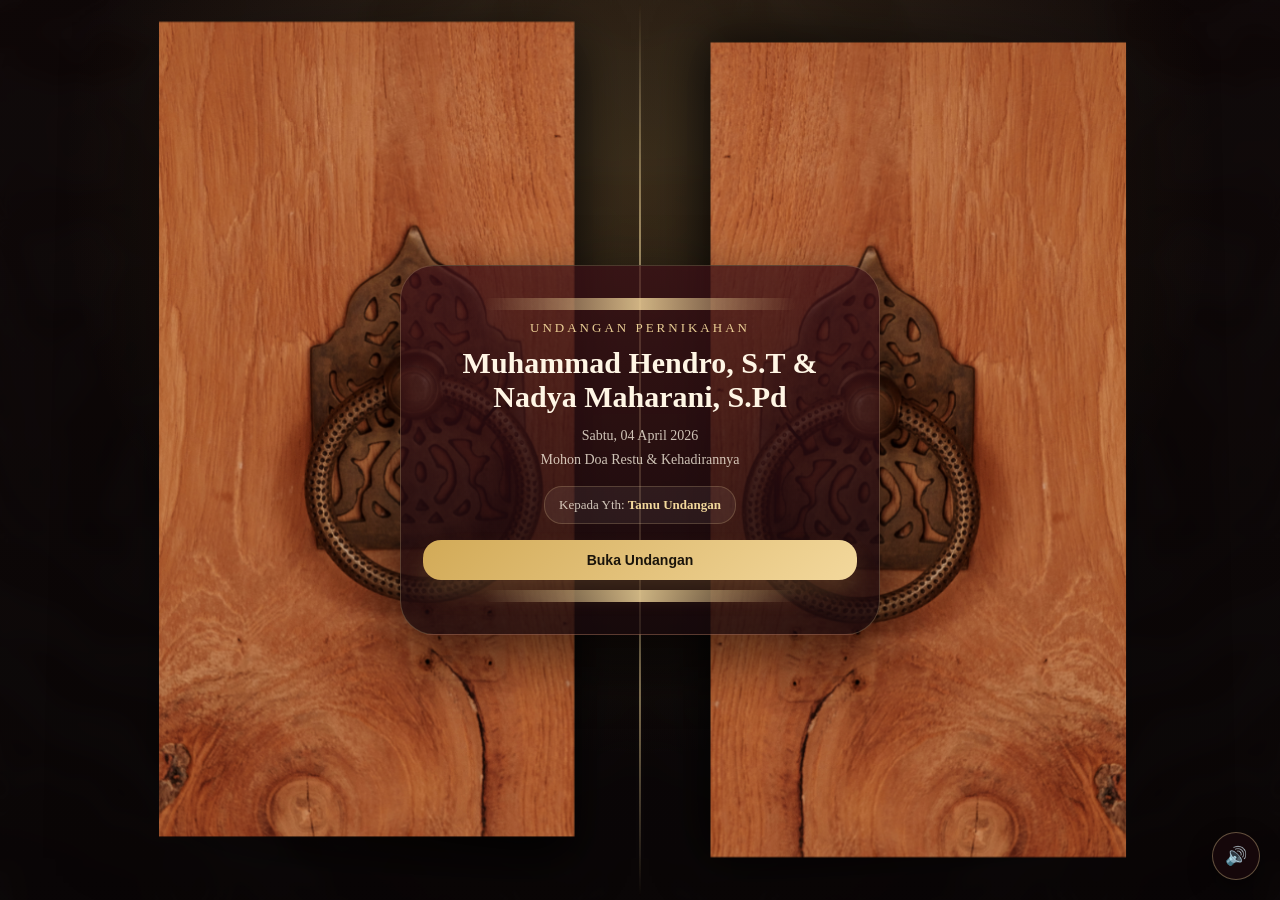
==== commit c14f2247: "Update index.html" ====
--- a/index.html
+++ b/index.html
@@ -1133,10 +1133,10 @@
                     <div class="gallery">
                         <img src="foto/1.jpg" loading="lazy" alt="Foto 1">
                         <img src="foto/2.jpg" loading="lazy" alt="Foto 2">
-                        <img src="foto/3.jpg" loading="lazy" alt="Foto 3">
-                        <img src="foto/4.jpg" loading="lazy" alt="Foto 4">
-                        <img src="foto/5.jpg" loading="lazy" alt="Foto 5">
-                        <img src="foto/6.jpg" loading="lazy" alt="Foto 6">
+                        <img src="foto/6.jpg" loading="lazy" alt="Foto 3">
+                        <img src="foto/5.jpg" loading="lazy" alt="Foto 4">
+                        <img src="foto/4.jpg" loading="lazy" alt="Foto 5">
+                        <img src="foto/3.jpg" loading="lazy" alt="Foto 6">
                     </div>
 
                     <div class="box" style="text-align:center;">
@@ -1566,3 +1566,4 @@
 
 </html>
 
+
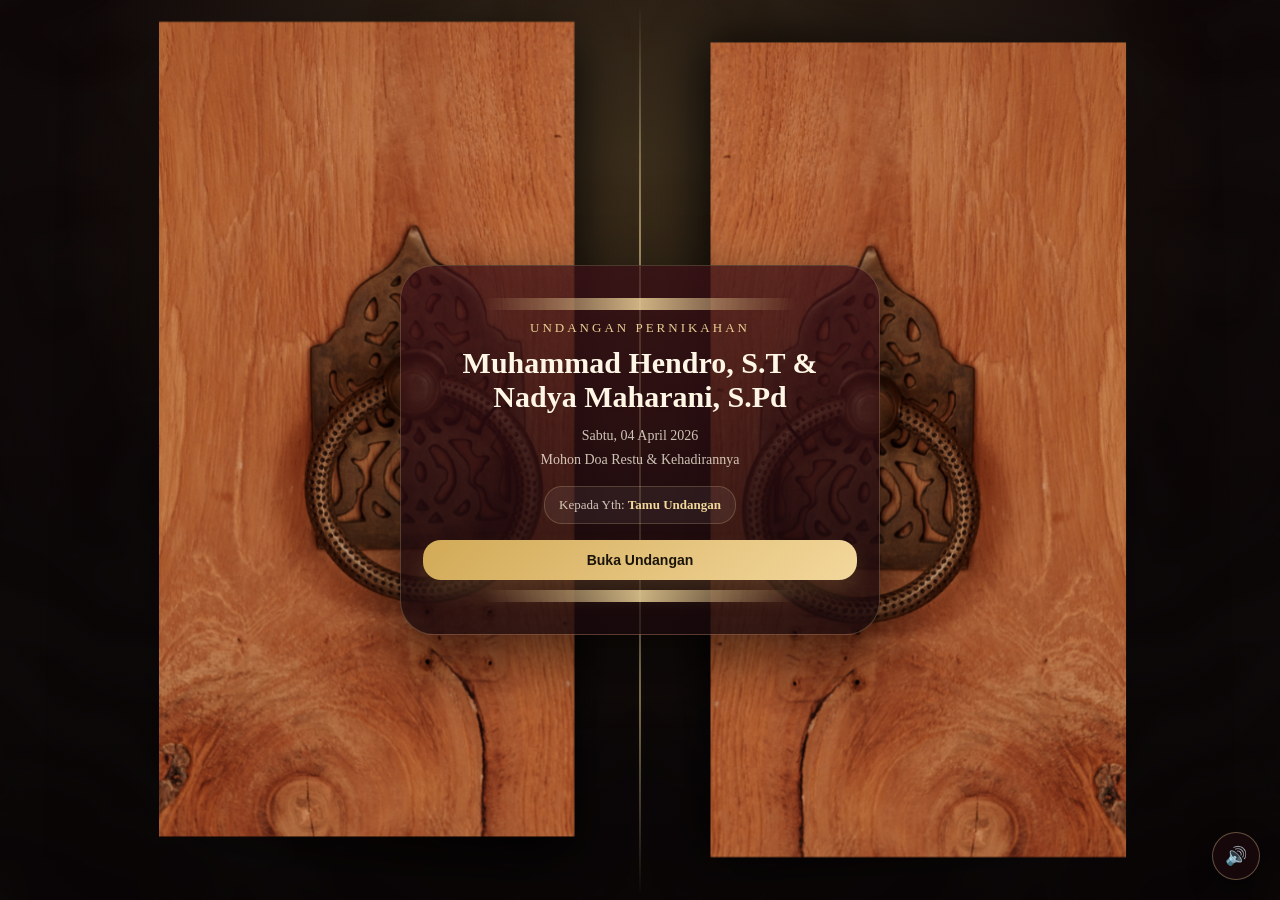
==== commit 65620bab: "Update index.html" ====
--- a/index.html
+++ b/index.html
@@ -1,6 +1,12 @@
 <!DOCTYPE html>
 <html lang="id">
-
+<meta property="og:title" content="Undangan Pernikahan Hendro & Nadya">
+<meta property="og:description" content="Sabtu, 4 April 2026 | Perumahan Papan Mas, Tambun Selatan">
+<meta property="og:image" content="https://hendro-cmd.github.io/hendro-nadya/preview.jpg">
+<meta property="og:url" content="https://hendro-cmd.github.io/hendro-nadya/">
+<meta property="og:type" content="website">
+
+<meta name="twitter:card" content="summary_large_image">
 <head>
     <meta charset="UTF-8" />
     <meta name="viewport" content="width=device-width, initial-scale=1.0" />
@@ -1567,3 +1573,4 @@
 </html>
 
 
+
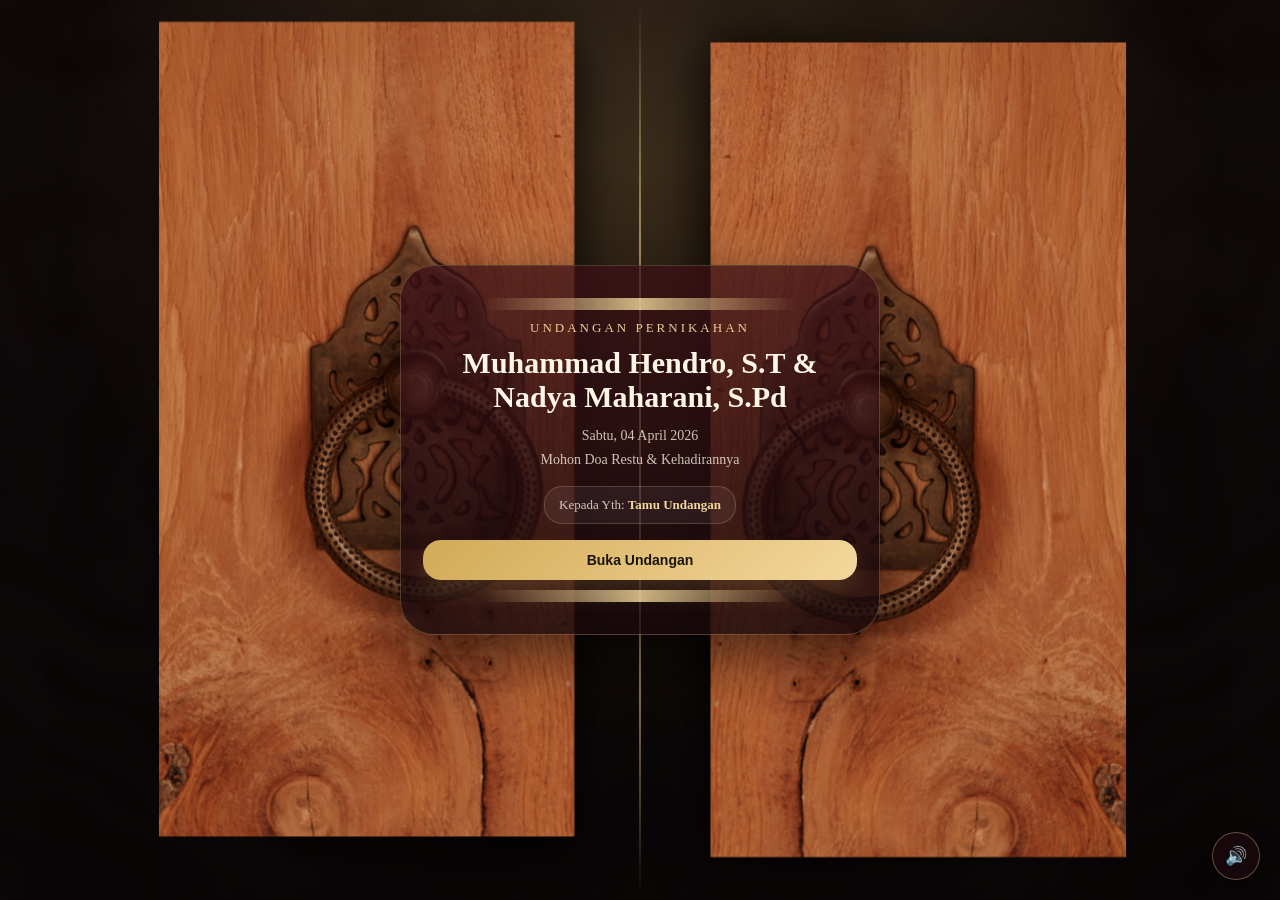
==== commit 147ac41a: "Update index.html" ====
--- a/index.html
+++ b/index.html
@@ -1,16 +1,26 @@
 <!DOCTYPE html>
 <html lang="id">
-<meta property="og:title" content="Undangan Pernikahan Hendro & Nadya">
-<meta property="og:description" content="Sabtu, 4 April 2026 | Perumahan Papan Mas, Tambun Selatan">
-<meta property="og:image" content="https://hendro-cmd.github.io/hendro-nadya/preview.jpg">
-<meta property="og:url" content="https://hendro-cmd.github.io/hendro-nadya/">
-<meta property="og:type" content="website">
-
-<meta name="twitter:card" content="summary_large_image">
+
 <head>
+
     <meta charset="UTF-8" />
     <meta name="viewport" content="width=device-width, initial-scale=1.0" />
+
     <title>Undangan Pernikahan - Nadya & Hendro</title>
+
+    <!-- Open Graph untuk preview WhatsApp -->
+    <meta property="og:title" content="Undangan Pernikahan Hendro & Nadya">
+    <meta property="og:description" content="Sabtu, 4 April 2026 | Perumahan Papan Mas, Tambun Selatan">
+    <meta property="og:image" content="https://hendro-cmd.github.io/hendro-nadya/preview.jpg">
+    <meta property="og:url" content="https://hendro-cmd.github.io/hendro-nadya/">
+    <meta property="og:type" content="website">
+
+    <!-- tambahan supaya lebih stabil -->
+    <meta property="og:image:width" content="1200">
+    <meta property="og:image:height" content="630">
+
+    <!-- Twitter / WhatsApp large preview -->
+    <meta name="twitter:card" content="summary_large_image">
 
     <style>
         :root {
@@ -1574,3 +1584,4 @@
 
 
 
+
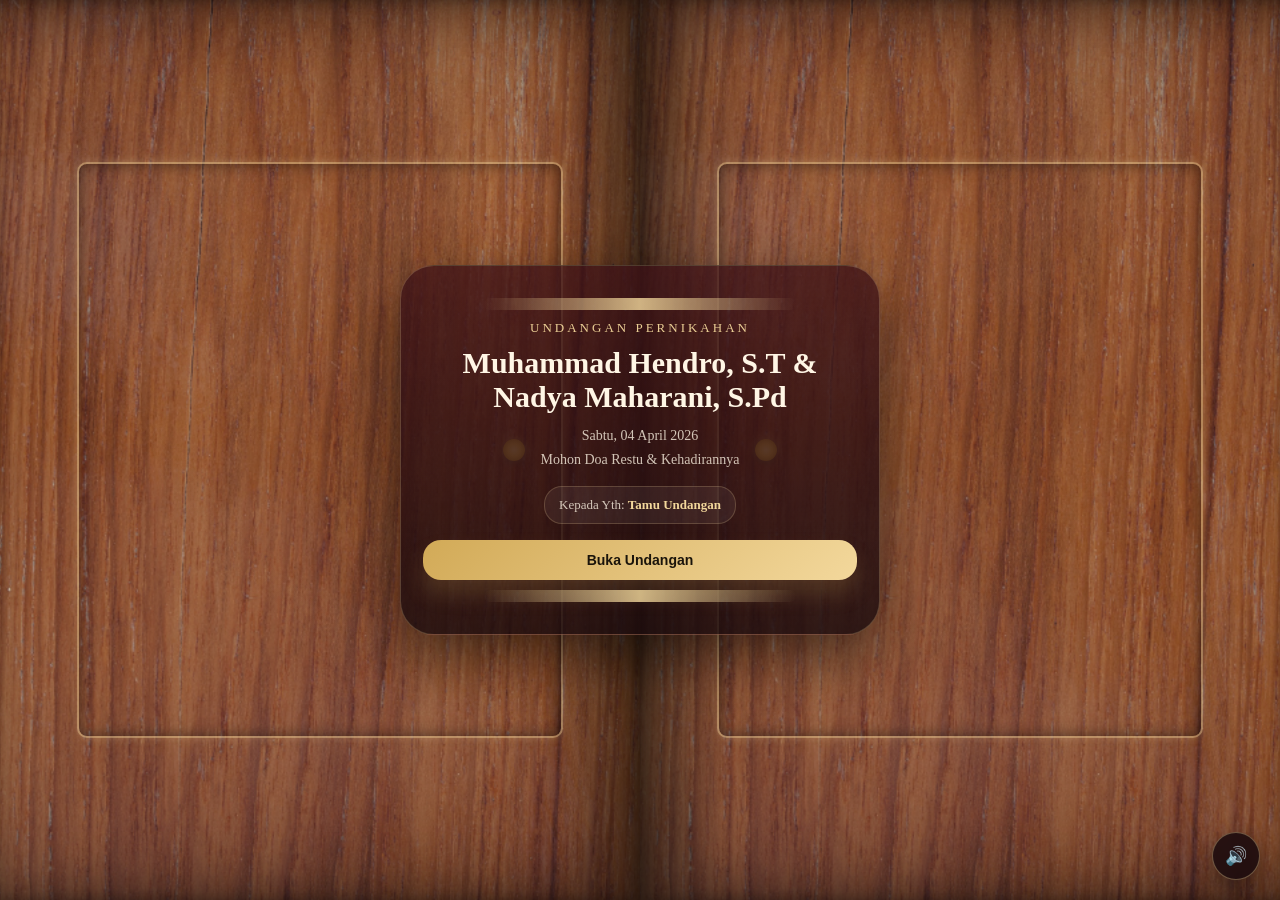
==== commit 9f1d81e4: "baru ini undangan baru" ====
--- a/index.html
+++ b/index.html
@@ -1,1587 +1,368 @@
-<!DOCTYPE html>
+<!doctype html>
 <html lang="id">
-
-<head>
-
+  <head>
     <meta charset="UTF-8" />
     <meta name="viewport" content="width=device-width, initial-scale=1.0" />
 
     <title>Undangan Pernikahan - Nadya & Hendro</title>
 
     <!-- Open Graph untuk preview WhatsApp -->
-    <meta property="og:title" content="Undangan Pernikahan Hendro & Nadya">
-    <meta property="og:description" content="Sabtu, 4 April 2026 | Perumahan Papan Mas, Tambun Selatan">
-    <meta property="og:image" content="https://hendro-cmd.github.io/hendro-nadya/preview.jpg">
-    <meta property="og:url" content="https://hendro-cmd.github.io/hendro-nadya/">
-    <meta property="og:type" content="website">
+    <meta property="og:title" content="Undangan Pernikahan Hendro & Nadya" />
+    <meta
+      property="og:description"
+      content="Sabtu, 4 April 2026 | Perumahan Papan Mas, Tambun Selatan"
+    />
+    <meta
+      property="og:image"
+      content="https://hendro-cmd.github.io/hendro-nadya/preview.jpg"
+    />
+    <meta
+      property="og:url"
+      content="https://hendro-cmd.github.io/hendro-nadya/"
+    />
+    <meta property="og:type" content="website" />
 
     <!-- tambahan supaya lebih stabil -->
-    <meta property="og:image:width" content="1200">
-    <meta property="og:image:height" content="630">
+    <meta property="og:image:width" content="1200" />
+    <meta property="og:image:height" content="630" />
 
     <!-- Twitter / WhatsApp large preview -->
-    <meta name="twitter:card" content="summary_large_image">
-
-    <style>
-        :root {
-            --text: #fff6e5;
-            --muted: rgba(255, 246, 229, .78);
-            --gold: #d2aa57;
-            --gold2: #f3d89c;
-            --card: rgba(24, 9, 12, .78);
-            --border: rgba(243, 216, 156, .18);
-            --radius: 30px;
-
-            /* padding global */
-            --pad: 18px;
-        }
-
-        /* reset */
-        * {
-            box-sizing: border-box
-        }
-
-        html,
-        body {
-            height: 100%
-        }
-
-        body {
-            margin: 0;
-            font-family: "Georgia", serif;
-            color: var(--text);
-            background: #0b0707;
-
-            /* jangan hidden, biar mobile gak aneh */
-            overflow: hidden;
-        }
-
-        /* ===== BACKGROUND IMAGE ===== */
-        .bg {
-            position: fixed;
-            inset: 0;
-            z-index: -5;
-
-            background-image: url("bg.jpg");
-            background-repeat: no-repeat;
-            background-position: center;
-            background-size: 100% 100%;
-            /* INI KUNCINYA */
-        }
-
-
-        .bg {
-            background-attachment: scroll;
-        }
-
-
-        /* ===== COVER ===== */
-        .cover {
-            position: fixed;
-            inset: 0;
-            display: flex;
-            align-items: center;
-            justify-content: center;
-            padding: var(--pad);
-            z-index: 999;
-            transition: .55s cubic-bezier(.2, .9, .2, 1);
-            background:
-                radial-gradient(circle at 50% 20%, rgba(210, 170, 87, .22), transparent 60%),
-                linear-gradient(180deg, rgba(12, 6, 7, .98), rgba(7, 4, 5, .98));
-            backdrop-filter: blur(8px);
-        }
-
-        .cover.hidden {
-            opacity: 0;
-            transform: translateY(16px);
-            pointer-events: none;
-        }
-
-        .cover-inner {
-            width: 100%;
-            max-width: 480px;
-            text-align: center;
-            background: linear-gradient(180deg, rgba(59, 16, 22, .75), rgba(24, 9, 12, .82));
-            border: 1px solid rgba(243, 216, 156, .22);
-            border-radius: 34px;
-            padding: 22px;
-            box-shadow: 0 22px 60px rgba(0, 0, 0, .55);
-            overflow: hidden;
-        }
-
-        .ornament-line {
-            height: 12px;
-            border-radius: 999px;
-            margin: 10px auto;
-            width: 72%;
-            background: linear-gradient(90deg, transparent, rgba(243, 216, 156, .9), transparent);
-            opacity: .9;
-        }
-
-        .cover-title {
-            margin: 0;
-            font-size: 13px;
-            letter-spacing: 3px;
-            text-transform: uppercase;
-            color: var(--gold2);
-            opacity: .95;
-        }
-
-        .cover-names {
-            margin-top: 10px;
-            font-size: 30px;
-            font-weight: 700;
-        }
-
-        .cover-sub {
-            margin-top: 10px;
-            font-size: 14px;
-            color: var(--muted);
-            line-height: 1.7;
-        }
-
-        .guest-badge {
-            margin-top: 14px;
-            display: inline-block;
-            padding: 10px 14px;
-            border-radius: 18px;
-            background: rgba(255, 255, 255, .06);
-            border: 1px solid rgba(243, 216, 156, .20);
-            color: var(--muted);
-            font-size: 13px;
-        }
-
-        .guest-badge b {
-            color: var(--gold2)
-        }
-
-        .open-btn {
-            margin-top: 16px;
-            border: none;
-            width: 100%;
-            cursor: pointer;
-            background: linear-gradient(135deg, var(--gold), var(--gold2));
-            color: #1a140b;
-            padding: 12px 18px;
-            border-radius: 18px;
-            font-weight: 700;
-            font-size: 14px;
-            box-shadow: 0 14px 22px rgba(210, 170, 87, .18);
-        }
-
-        /* ===== SCROLL SNAP CONTAINER ===== */
-        /* penting: tinggi stabil pakai dvh + fallback var(--vh) */
-        .snap {
-            height: 100dvh;
-            height: calc(var(--vh, 1vh) * 100);
-            overflow-y: auto;
-
-            /* padding pakai variable */
-            padding: var(--pad);
-
-            scroll-snap-type: y mandatory;
-            scroll-behavior: smooth;
-            position: relative;
-            z-index: 1;
-
-            /* biar scroll halus di iOS */
-            -webkit-overflow-scrolling: touch;
-        }
-
-        /* page: jangan dihitung aneh-aneh, cukup 100% viewport minus padding */
-        .page {
-            min-height: calc(100dvh - (var(--pad) * 2));
-            min-height: calc((var(--vh, 1vh) * 100) - (var(--pad) * 2));
-
-            scroll-snap-align: start;
-
-            display: flex;
-            align-items: center;
-            justify-content: center;
-        }
-
-        /* ===== CARD ===== */
-        .card {
-            width: 100%;
-            max-width: 760px;
-            background: var(--card);
-            border-radius: var(--radius);
-            border: 1px solid var(--border);
-            box-shadow: 0 22px 70px rgba(0, 0, 0, .55);
-            overflow: hidden;
-            backdrop-filter: blur(10px);
-
-            opacity: 0;
-            transform: translateX(0) scale(0.985);
-            transition: opacity .45s ease, transform .55s cubic-bezier(.2, .9, .2, 1);
-            will-change: transform, opacity;
-        }
-
-        .from-left {
-            transform: translateX(-95px);
-        }
-
-        .from-right {
-            transform: translateX(95px);
-        }
-
-        .card.show {
-            opacity: 1;
-            transform: translateX(0) scale(1);
-            filter: blur(0);
-        }
-
-        /* ===== STAGGER TEXT ===== */
-        .stagger>* {
-            opacity: 0;
-            transform: translateY(14px);
-            transition: opacity .5s ease, transform .6s cubic-bezier(.2, .9, .2, 1);
-            will-change: transform, opacity;
-        }
-
-        .card.from-left .stagger>* {
-            transform: translateX(-16px) translateY(18px);
-        }
-
-        .card.from-right .stagger>* {
-            transform: translateX(16px) translateY(18px);
-        }
-
-        .card.show .stagger>* {
-            opacity: 1;
-            transform: translateY(0);
-        }
-
-        .stagger>*:nth-child(1) {
-            transition-delay: .15s
-        }
-
-        .stagger>*:nth-child(2) {
-            transition-delay: .38s
-        }
-
-        .stagger>*:nth-child(3) {
-            transition-delay: .62s
-        }
-
-        .stagger>*:nth-child(4) {
-            transition-delay: .86s
-        }
-
-        .stagger>*:nth-child(5) {
-            transition-delay: 1.10s
-        }
-
-        /* ===== HERO ===== */
-        .hero {
-            padding: 34px 22px;
-            text-align: center;
-            background:
-                radial-gradient(circle at 50% 0%, rgba(210, 170, 87, .20), transparent 60%),
-                linear-gradient(180deg, rgba(255, 255, 255, .06), transparent);
-            position: relative;
-        }
-
-        .gunungan-img {
-            width: 90px;
-            height: auto;
-            margin: 0 auto 14px;
-            display: block;
-            opacity: .95;
-            filter: drop-shadow(0 18px 25px rgba(0, 0, 0, .55));
-        }
-
-        h1,
-        h2 {
-            margin: 0 0 10px;
-            line-height: 1.25;
-            color: var(--gold2);
-        }
-
-        h1 {
-            font-size: 26px;
-            letter-spacing: 1px;
-        }
-
-        h2 {
-            font-size: 20px;
-        }
-
-        .names {
-            margin-top: 14px;
-            font-size: 30px;
-            font-weight: 700;
-        }
-
-        .muted {
-            color: var(--muted);
-            font-size: 14px;
-            line-height: 1.75;
-        }
-
-        .inner {
-            padding: 24px 22px;
-        }
-
-        .box {
-            margin-top: 12px;
-            background: rgba(255, 255, 255, .05);
-            border: 1px solid rgba(243, 216, 156, .16);
-            padding: 14px;
-            border-radius: 22px;
-            line-height: 1.8;
-            font-size: 14px;
-            color: var(--muted);
-        }
-
-        .item {
-            background: rgba(255, 255, 255, .04);
-            border: 1px solid rgba(243, 216, 156, .14);
-            padding: 12px 14px;
-            border-radius: 22px;
-            margin-top: 10px;
-            font-size: 14px;
-            line-height: 1.65;
-            color: var(--muted);
-        }
-
-        .label {
-            font-weight: 700;
-            color: var(--gold2);
-            margin-bottom: 4px;
-        }
-
-        .btn {
-            display: inline-block;
-            margin-top: 12px;
-            text-decoration: none;
-            background: linear-gradient(135deg, var(--gold), var(--gold2));
-            color: #1a140b;
-            padding: 10px 14px;
-            border-radius: 16px;
-            font-weight: 700;
-            font-size: 14px;
-            border: none;
-            cursor: pointer;
-            box-shadow: 0 14px 22px rgba(210, 170, 87, .18);
-        }
-
-        .countdown-wrap {
-            display: flex;
-            justify-content: center;
-            gap: 10px;
-            margin-top: 14px;
-            flex-wrap: wrap;
-        }
-
-        .count-item {
-            min-width: 72px;
-            padding: 10px 12px;
-            border-radius: 18px;
-            background: rgba(255, 255, 255, .05);
-            border: 1px solid rgba(243, 216, 156, .16);
-        }
-
-        .count-num {
-            font-size: 18px;
-            font-weight: 700;
-            color: var(--gold2);
-        }
-
-        .count-lbl {
-            margin-top: 3px;
-            font-size: 12px;
-            color: var(--muted);
-        }
-
-        .btn-wa {
-            margin-top: 14px;
-            width: 100%;
-            max-width: 360px;
-        }
-
-        /* ===== GALLERY FIX MOBILE ===== */
-
-        /* ===== GALLERY FINAL ===== */
-        .gallery {
-            display: grid;
-            grid-template-columns: repeat(3, 1fr);
-            /* desktop 2 kolom */
-            gap: 12px;
-            margin-top: 14px;
-        }
-
-        .gallery img {
-            width: 100%;
-            aspect-ratio: 3 / 4;
-            object-fit: contain;
-            object-position: center;
-
-            background: transparent;
-            border-radius: 35px;
-            /* ini bikin lebih smooth */
-            border: 1px solid rgba(243, 216, 156, .14);
-            padding: 6px;
-        }
-
-        .gallery img:hover {
-            transform: scale(1.03);
-        }
-
-        /* MOBILE */
-        @media (max-width:560px) {
-            .gallery {
-                grid-template-columns: repeat(2, 1fr);
-                /* tetap 2 kolom di HP */
-                gap: 10px;
-            }
-
-            .gallery img {
-                aspect-ratio: 3 / 4;
-            }
-        }
-
-        footer {
-            text-align: center;
-            padding: 18px 22px 26px;
-            font-size: 12px;
-            color: var(--muted);
-        }
-
-        .divider {
-            height: 1px;
-            background: linear-gradient(90deg, transparent, rgba(243, 216, 156, .55), transparent);
-            margin: 14px 0 0;
-            opacity: .9;
-        }
-
-        /* ===== COMPACT WISH LIST ===== */
-        #wishList {
-            display: grid;
-            gap: 8px;
-            max-height: 220px;
-            overflow-y: auto;
-            padding-right: 6px;
-            -webkit-overflow-scrolling: touch;
-        }
-
-        .wish-item {
-            padding: 10px 12px;
-            border-radius: 16px;
-            border: 1px solid rgba(243, 216, 156, .14);
-            background: rgba(255, 255, 255, .04);
-        }
-
-        .wish-head {
-            display: flex;
-            justify-content: space-between;
-            gap: 10px;
-            align-items: baseline;
-        }
-
-        .wish-name {
-            color: var(--gold2);
-            font-weight: 700;
-            font-size: 13px;
-        }
-
-        .wish-time {
-            font-size: 11px;
-            color: rgba(255, 246, 229, .55);
-            white-space: nowrap;
-        }
-
-        .wish-msg {
-            margin-top: 5px;
-            color: var(--muted);
-            line-height: 1.45;
-            font-size: 13px;
-        }
-
-        /* ===== MOBILE ===== */
-        @media (max-width:560px) {
-            :root {
-                --pad: 12px;
-            }
-
-            .cover-inner {
-                padding: 18px;
-                border-radius: 26px;
-            }
-
-            .cover-names {
-                font-size: 24px;
-            }
-
-            .card {
-                backdrop-filter: none;
-            }
-
-            .cover {
-                backdrop-filter: none;
-            }
-
-            h1 {
-                font-size: 22px;
-            }
-
-            h2 {
-                font-size: 18px;
-            }
-
-            .names {
-                font-size: 24px;
-            }
-
-            .hero {
-                padding: 24px 16px;
-            }
-
-            .inner {
-                padding: 18px 16px;
-            }
-
-            .btn {
-                width: 100%;
-                text-align: center;
-            }
-
-            .count-item {
-                min-width: 68px;
-                padding: 8px 10px;
-                border-radius: 16px;
-            }
-
-            .count-num {
-                font-size: 16px;
-            }
-
-
-
-            .gallery img {
-                height: 240px;
-            }
-
-            #wishList {
-                max-height: 190px;
-            }
-
-            .wish-item {
-                padding: 9px 10px;
-            }
-
-            .wish-msg {
-                font-size: 12.5px;
-            }
-
-            .snap {
-                scroll-snap-type: none;
-            }
-
-            .page {
-                scroll-snap-align: none;
-            }
-        }
-
-        /* =========================
-   ORNAMEN POJOK CARD (w2.png)
-========================= */
-        .card {
-            position: relative;
-            /* wajib */
-            overflow: hidden;
-            /* biar ornamen gak keluar card */
-        }
-
-        /* kiri atas */
-        .card::before {
-            content: "";
-            position: absolute;
-            top: -22px;
-            left: -22px;
-            width: 120px;
-            height: 120px;
-            background: url("bingkai.png") center/contain no-repeat;
-            opacity: .55;
-            pointer-events: none;
-            z-index: 0;
-            filter: drop-shadow(0 14px 22px rgba(0, 0, 0, .55));
-        }
-
-        /* kanan bawah (mirror biar simetris) */
-        .card::after {
-            content: "";
-            position: absolute;
-            bottom: -22px;
-            right: -22px;
-            width: 120px;
-            height: 120px;
-            background: url("bingkai.png") center/contain no-repeat;
-            opacity: .55;
-            pointer-events: none;
-            z-index: 0;
-            transform: scaleX(-1) scaleY(-1);
-            filter: drop-shadow(0 14px 22px rgba(0, 0, 0, .55));
-        }
-
-        /* semua isi card harus di atas ornamen */
-        .card>* {
-            position: relative;
-            z-index: 1;
-        }
-
-        /* =========================
-   DOOR OPEN ANIMATION
-========================= */
-        /* =========================
-   DOOR PNG (kiri.png & kanan.png)
-========================= */
-        /* =========================
-   DOOR PUSH OPEN (3D ROTATE)
-========================= */
-        .cover {
-            position: fixed;
-            inset: 0;
-            perspective: 1200px;
-            /* bikin efek 3D */
-            transform-style: preserve-3d;
-        }
-
-        /* panel pintu */
-        .door {
-            position: absolute;
-            top: 0;
-            width: 50%;
-            height: 100%;
-            z-index: 998;
-
-            background-repeat: no-repeat;
-            background-position: center;
-            background-size: cover;
-
-            transform-style: preserve-3d;
-            backface-visibility: hidden;
-
-            transition: transform 1.7s cubic-bezier(.2, .9, .15, 1);
-        }
-
-        /* pintu kiri (engsel di kiri) */
-        .door.left {
-            left: 0;
-            background-image: url("kiri.png");
-            transform-origin: left center;
-            /* titik engsel */
-            transform: rotateY(0deg);
-        }
-
-        /* pintu kanan (engsel di kanan) */
-        .door.right {
-            right: 0;
-            background-image: url("kanan.png");
-            transform-origin: right center;
-            /* titik engsel */
-            transform: rotateY(0deg);
-        }
-
-        /* garis emas di tengah pintu */
-        .door.left::after,
-        .door.right::after {
-            content: "";
-            position: absolute;
-            top: 0;
-            bottom: 0;
-            width: 2px;
-            background: linear-gradient(180deg, transparent, rgba(243, 216, 156, .75), transparent);
-            opacity: .85;
-        }
-
-        .door.left::after {
-            right: -1px;
-        }
-
-        .door.right::after {
-            left: -1px;
-        }
-
-        /* OPEN: pintu kebuka kaya didorong */
-        .cover.open .door.left {
-            transform: rotateY(-85deg);
-        }
-
-        .cover.open .door.right {
-            transform: rotateY(85deg);
-        }
-
-        /* cover-inner ikut fade pelan */
-        .cover.open .cover-inner {
-            opacity: 0;
-            transform: scale(.98);
-            transition: opacity .7s ease, transform .7s ease;
-        }
-
-        .cover-inner {
-            position: relative;
-            z-index: 999;
-        }
-
-        /* =========================
-   MUSIC TOGGLE BUTTON
-========================= */
-        .music-btn {
-            position: fixed;
-            bottom: 20px;
-            right: 20px;
-            z-index: 2000;
-
-            width: 48px;
-            height: 48px;
-            border-radius: 50%;
-            border: 1px solid rgba(243, 216, 156, .35);
-
-            background: rgba(24, 9, 12, .85);
-            color: var(--gold2);
-            font-size: 18px;
-            cursor: pointer;
-
-            backdrop-filter: blur(6px);
-            box-shadow: 0 10px 25px rgba(0, 0, 0, .4);
-
-            transition: all .3s ease;
-        }
-
-        .music-btn:hover {
-            transform: scale(1.08);
-        }
-
-
-
-        /* =========================
-   PROFILE PREMIUM STYLE
-========================= */
-
-        .profile-wrap {
-            display: flex;
-            flex-direction: column;
-            gap: 26px;
-            margin-top: 22px;
-        }
-
-        /* Card tiap profile */
-        /* =========================
-   PROFILE PREMIUM STYLE
-========================= */
-
-        /* =========================
-   PROFILE PREMIUM STYLE
-========================= */
-
-        .profile-wrap {
-            display: flex;
-            flex-direction: column;
-            gap: 36px;
-            margin-top: 28px;
-        }
-
-        /* PROFILE CARD */
-        .profile {
-            display: flex;
-            align-items: center;
-            justify-content: space-between;
-            /* kiri kanan */
-            gap: 30px;
-
-            padding: 26px;
-            border-radius: 30px;
-            border: 1px solid rgba(243, 216, 156, .18);
-            background: rgba(255, 255, 255, .04);
-
-            opacity: 0;
-            transform: translateY(50px);
-            transition: opacity 1s ease, transform 1.2s cubic-bezier(.2, .9, .2, 1);
-        }
-
-        .profile.show-profile {
-            opacity: 1;
-            transform: translateY(0);
-        }
-
-        /* FOTO BULAT + GLOW */
-        .profile img {
-            width: 200px;
-            height: 200px;
-            object-fit: cover;
-
-            border-radius: 50%;
-            border: 3px solid var(--gold2);
-            padding: 6px;
-
-            background: rgba(0, 0, 0, .3);
-
-            box-shadow:
-                0 0 0 2px rgba(243, 216, 156, .15),
-                0 0 22px rgba(243, 216, 156, .35),
-                0 12px 35px rgba(0, 0, 0, .6);
-
-            transition: transform .6s ease, box-shadow .6s ease;
-        }
-
-        /* HOVER EFFECT */
-        .profile:hover img {
-            transform: scale(1.07);
-            box-shadow:
-                0 0 0 3px rgba(243, 216, 156, .25),
-                0 0 32px rgba(243, 216, 156, .55),
-                0 16px 40px rgba(0, 0, 0, .7);
-        }
-
-        /* TEXT */
-        .profile-info {
-            flex: 1;
-            text-align: center;
-            font-size: 15px;
-            color: var(--muted);
-            line-height: 1.9;
-        }
-
-        /* ORNAMENT DIVIDER */
-        .ornament-divider {
-            height: 1px;
-            width: 65%;
-            margin: 0 auto;
-            background: linear-gradient(90deg,
-                    transparent,
-                    rgba(243, 216, 156, .9),
-                    transparent);
-            position: relative;
-        }
-
-        .ornament-divider::before {
-            content: "✦";
-            position: absolute;
-            top: -11px;
-            left: 50%;
-            transform: translateX(-50%);
-            color: var(--gold2);
-            font-size: 18px;
-        }
-
-        /* =========================
-   MOBILE
-========================= */
-
-        @media (max-width:560px) {
-
-            .profile {
-                flex-direction: column;
-                text-align: center;
-                padding: 22px;
-            }
-
-            .profile img {
-                width: 150px;
-                height: 150px;
-            }
-
-            .profile-info {
-                text-align: center;
-                font-size: 14px;
-            }
-
-        }
-
-        /* ===== MAP ===== */
-
-        .map-wrap {
-            margin-top: 14px;
-            border-radius: 20px;
-            overflow: hidden;
-            border: 1px solid rgba(243, 216, 156, .15);
-        }
-
-        .map-wrap iframe {
-            width: 100%;
-            height: 220px;
-            border: none;
-        }
-
-        /* ===== QR ===== */
-
-        .qr-wrap {
-            margin-top: 16px;
-            text-align: center;
-        }
-
-        .qr-wrap img {
-            width: 140px;
-            border-radius: 12px;
-            padding: 6px;
-            background: rgba(255, 255, 255, .05);
-        }
-    </style>
-</head>
-
-<body>
-
+    <meta name="twitter:card" content="summary_large_image" />
+
+    <link rel="stylesheet" href="style.css" />
+  </head>
+
+  <body>
     <!-- BACKGROUND -->
     <div class="bg"></div>
-    <button id="musicToggle" class="music-btn" onclick="toggleMusic()">
-        🔊
+    <button id="musicToggle" class="music-btn" onclick="App.toggleMusic()">
+      🔊
     </button>
     <audio id="bgm" preload="auto" loop>
-        <source src="lagu.mp3" type="audio/mpeg">
+      <source src="lagu.mp3" type="audio/mpeg" />
     </audio>
     <!-- COVER -->
     <div class="cover" id="cover">
-        <div class="door left"></div>
-        <div class="door right"></div>
-
-        <div class="cover-inner">
-            <div class="ornament-line"></div>
-            <p class="cover-title">UNDANGAN PERNIKAHAN</p>
-            <div class="cover-names">Muhammad Hendro, S.T & Nadya Maharani, S.Pd</div>
-
-            <div class="cover-sub">
-                Sabtu, 04 April 2026<br>
-                Mohon Doa Restu & Kehadirannya
-            </div>
-
-            <div class="guest-badge">
-                Kepada Yth: <b id="guestName">Tamu Undangan</b>
-            </div>
-
-            <button class="open-btn" onclick="openInvitation()">Buka Undangan</button>
-            <div class="ornament-line"></div>
-        </div>
+      <div class="door left"></div>
+      <div class="door right"></div>
+
+      <!-- PARTIKEL EMAS -->
+      <div class="gold-dust" id="goldDust"></div>
+
+      <!-- SOUND PINTU -->
+      <audio id="doorSound" preload="auto">
+        <source src="door.mp3" type="audio/mpeg" />
+      </audio>
+
+      <div class="cover-inner">
+        <div class="ornament-line"></div>
+        <p class="cover-title">UNDANGAN PERNIKAHAN</p>
+        <div class="cover-names">
+          Muhammad Hendro, S.T & Nadya Maharani, S.Pd
+        </div>
+
+        <div class="cover-sub">
+          Sabtu, 04 April 2026<br />
+          Mohon Doa Restu & Kehadirannya
+        </div>
+
+        <div class="guest-badge">
+          Kepada Yth: <b id="guestName">Tamu Undangan</b>
+        </div>
+
+        <button class="open-btn" onclick="App.openInvitation()">
+          Buka Undangan
+        </button>
+        <div class="ornament-line"></div>
+      </div>
     </div>
 
     <!-- CONTENT -->
     <div class="snap" id="snap">
-
-        <!-- PAGE 1 -->
-        <section class="page">
-            <div class="card from-left" data-animate="page">
-                <div class="hero stagger">
-                    <img src="tengah.png" class="gunungan-img" alt="Gunungan">
-
-                    <h1>The Wedding Of</h1>
-                    <div class="names">Muhammad Hendro, S.T & Nadya Maharani, S.Pd</div>
-                    <div class="countdown-wrap">
-                        <div class="count-item">
-                            <div class="count-num" id="cdDays">00</div>
-                            <div class="count-lbl">Hari</div>
-                        </div>
-                        <div class="count-item">
-                            <div class="count-num" id="cdHours">00</div>
-                            <div class="count-lbl">Jam</div>
-                        </div>
-                        <div class="count-item">
-                            <div class="count-num" id="cdMinutes">00</div>
-                            <div class="count-lbl">Menit</div>
-                        </div>
-                        <div class="count-item">
-                            <div class="count-num" id="cdSeconds">00</div>
-                            <div class="count-lbl">Detik</div>
-                        </div>
-                    </div>
-
-                    <button class="btn btn-wa" onclick="shareWA()">
-                        Share Undangan via WhatsApp
-                    </button>
-
-                    <p class="muted" style="margin-top:10px;">
-                        “Rahajeng rawuh, mugi pinaringan berkah”<br>
-                        Scroll ke bawah untuk melihat detail acara
-                    </p>
-
-                    <div class="box" style="text-align:center;">
-                        Kepada Yth: <b id="guestName2" style="color:var(--gold2);">Tamu Undangan</b>
-                    </div>
-
-                    <div class="divider"></div>
+      <!-- PAGE 1 -->
+      <section class="page">
+        <div class="card from-left" data-animate="page">
+          <div class="hero stagger">
+            <img src="tengah.png" class="gunungan-img" alt="Gunungan" />
+
+            <h1>The Wedding Of</h1>
+            <div class="names">Muhammad Hendro, S.T & Nadya Maharani, S.Pd</div>
+            <div class="countdown-wrap">
+              <div class="count-item">
+                <div class="count-num" id="cdDays">00</div>
+                <div class="count-lbl">Hari</div>
+              </div>
+              <div class="count-item">
+                <div class="count-num" id="cdHours">00</div>
+                <div class="count-lbl">Jam</div>
+              </div>
+              <div class="count-item">
+                <div class="count-num" id="cdMinutes">00</div>
+                <div class="count-lbl">Menit</div>
+              </div>
+              <div class="count-item">
+                <div class="count-num" id="cdSeconds">00</div>
+                <div class="count-lbl">Detik</div>
+              </div>
+            </div>
+
+            <button class="btn btn-wa" onclick="App.shareWA()"">
+              Share Undangan via WhatsApp
+            </button>
+
+            <p class="muted" style="margin-top: 10px">
+              “Rahajeng rawuh, mugi pinaringan berkah”<br />
+              Scroll ke bawah untuk melihat detail acara
+            </p>
+
+            <div class="box" style="text-align: center">
+              Kepada Yth:
+              <b id="guestName2" style="color: var(--gold2)">Tamu Undangan</b>
+            </div>
+
+            <div class="divider"></div>
+          </div>
+
+          <footer class="stagger">
+            <div style="letter-spacing: 2px; color: rgba(243, 216, 156, 0.85)">
+              ↓
+            </div>
+          </footer>
+        </div>
+      </section>
+
+      <!-- PAGE 2 -->
+      <section class="page">
+        <div class="card from-right" data-animate="page">
+          <div class="inner stagger">
+            <h2>Salam</h2>
+
+            <div class="box">
+              Assalamu’alaikum Warahmatullahi Wabarakatuh<br /><br />
+              Dengan memohon rahmat dan ridho Allah SWT, kami bermaksud
+              mengundang Bapak/Ibu/Saudara/i untuk menghadiri acara pernikahan
+              kami.
+            </div>
+
+            <div class="box" style="margin-top: 14px; text-align: center">
+              <em>
+                “Dan di antara tanda-tanda (kebesaran)-Nya ialah Dia menciptakan
+                pasangan-pasangan untukmu dari jenismu sendiri, agar kamu
+                cenderung dan merasa tenteram kepadanya, dan Dia menjadikan di
+                antaramu rasa kasih dan sayang.”
+              </em>
+              <br /><br />
+              <strong>QS. Ar-Rum: 21</strong>
+            </div>
+
+            <div class="profile-wrap">
+              <!-- Mempelai Pria -->
+              <div class="profile">
+                <img src="foto/p1.jpg" alt="Muhammad Hendro" />
+
+                <div class="profile-info">
+                  <div class="label">Muhammad Hendro, S.T</div>
+                  Putra dari<br />
+                  Almarhum Bapak Djoko Sarono<br />
+                  & Ibu Suharti
                 </div>
-
-                <footer class="stagger">
-                    <div style="letter-spacing:2px; color:rgba(243,216,156,0.85)">↓</div>
-                </footer>
-            </div>
-        </section>
-
-        <!-- PAGE 2 -->
-        <section class="page">
-            <div class="card from-right" data-animate="page">
-                <div class="inner stagger">
-                    <h2>Salam</h2>
-
-                    <div class="box">
-                        Assalamu’alaikum Warahmatullahi Wabarakatuh<br><br>
-                        Dengan memohon rahmat dan ridho Allah SWT, kami bermaksud
-                        mengundang Bapak/Ibu/Saudara/i untuk menghadiri acara
-                        pernikahan kami.
-                    </div>
-
-                    <div class="box" style="margin-top:14px; text-align:center;">
-                        <em>
-                            “Dan di antara tanda-tanda (kebesaran)-Nya ialah Dia menciptakan
-                            pasangan-pasangan untukmu dari jenismu sendiri, agar kamu
-                            cenderung dan merasa tenteram kepadanya, dan Dia menjadikan
-                            di antaramu rasa kasih dan sayang.”
-                        </em>
-                        <br><br>
-                        <strong>QS. Ar-Rum: 21</strong>
-                    </div>
-
-                    <div class="profile-wrap">
-
-                        <!-- Mempelai Pria -->
-                        <div class="profile">
-                            <img src="foto/1.jpg" alt="Muhammad Hendro">
-
-                            <div class="profile-info">
-                                <div class="label">Muhammad Hendro, S.T</div>
-                                Putra dari<br>
-                                Almarhum Bapak Djoko Sarono<br>
-                                & Ibu Suharti
-                            </div>
-                        </div>
-
-                        <div class="ornament-divider"></div>
-
-                        <!-- Mempelai Wanita -->
-                        <div class="profile">
-                            <div class="profile-info">
-                                <div class="label">Nadya Maharani, S.Pd</div>
-                                Putri dari<br>
-                                Almarhum Bapak Suyatno<br>
-                                & Ibu Hesti Setyawati
-                            </div>
-
-                            <img src="foto/6.jpg" alt="Nadya Maharani">
-                        </div>
-
-                    </div>
-
+              </div>
+
+              <div class="ornament-divider"></div>
+
+              <!-- Mempelai Wanita -->
+              <div class="profile">
+                <div class="profile-info">
+                  <div class="label">Nadya Maharani, S.Pd</div>
+                  Putri dari<br />
+                  Almarhum Bapak Suyatno<br />
+                  & Ibu Hesti Setyawati
                 </div>
-            </div>
-        </section>
-
-        <!-- PAGE 3 -->
-        <section class="page">
-            <div class="card from-left" data-animate="page">
-                <div class="inner stagger">
-                    <h2>Rangkaian Acara</h2>
-
-                    <p class="muted" style="text-align:center;">
-                        Dengan memohon rahmat dan ridho Allah SWT, kami bermaksud
-                        menyelenggarakan rangkaian acara pernikahan sebagai berikut:
-                    </p>
-
-                    <div class="item">
-                        <div class="label">Akad Nikah</div>
-                        Sabtu, 4 April 2026<br>
-                        Pukul 07.00 WIB
-                    </div>
-
-                    <div class="item">
-                        <div class="label">Resepsi</div>
-                        Sabtu, 4 April 2026<br>
-                        Pukul 11.00 – 16.00 WIB
-                    </div>
-
-                    <div class="box" style="text-align:center;">
-                        <em>
-                            “Mugi dados pasangan sakinah, mawaddah, warahmah.”
-                        </em>
-                    </div>
+
+                <img src="foto/p2.jpg" alt="Nadya Maharani" />
+              </div>
+            </div>
+          </div>
+        </div>
+      </section>
+
+      <!-- PAGE 3 -->
+      <section class="page">
+        <div class="card from-left" data-animate="page">
+          <div class="inner stagger">
+            <h2>Rangkaian Acara</h2>
+
+            <p class="muted" style="text-align: center">
+              Dengan memohon rahmat dan ridho Allah SWT, kami bermaksud
+              menyelenggarakan rangkaian acara pernikahan sebagai berikut:
+            </p>
+
+            <div class="item">
+              <div class="label">Akad Nikah</div>
+              Sabtu, 4 April 2026<br />
+              Pukul 07.00 WIB
+            </div>
+
+            <div class="item">
+              <div class="label">Resepsi</div>
+              Sabtu, 4 April 2026<br />
+              Pukul 11.00 – 16.00 WIB
+            </div>
+
+            <div class="box" style="text-align: center">
+              <em> “Mugi dados pasangan sakinah, mawaddah, warahmah.” </em>
+            </div>
+          </div>
+        </div>
+      </section>
+
+      <!-- PAGE 4 -->
+      <section class="page">
+        <div class="card from-right" data-animate="page">
+          <div class="inner stagger">
+            <h2>Lokasi</h2>
+
+            <div class="item">
+              <div class="label">Tempat</div>
+              Perumahan Papan Mas
+            </div>
+
+            <div class="item">
+              <div class="label">Alamat</div>
+              Blok G 3 No. 3 RT.007 RW.003<br />
+              Desa Setia Mekar, Tambun Selatan<br />
+              Kabupaten Bekasi
+            </div>
+
+            <!-- MAP -->
+            <div class="map-wrap">
+              <iframe
+                src="https://www.google.com/maps/embed?pb=!1m17!1m12!1m3!1d3966.0841799967493!2d107.04861110000002!3d-6.252638899999999!2m3!1f0!2f0!3f0!3m2!1i1024!2i768!4f13.1!3m2!1m1!2zNsKwMTUnMDkuNSJTIDEwN8KwMDInNTUuMCJF!5e0!3m2!1sen!2sid!4v1772598484522!5m2!1sen!2sid"
+                loading="lazy"
+                allowfullscreen
+                referrerpolicy="no-referrer-when-downgrade"
+              >
+              </iframe>
+            </div>
+
+            <!-- QR CODE -->
+            <div class="qr-wrap">
+              <img src="qra.jpg" alt="QR Lokasi" />
+              <div class="muted">Scan QR untuk membuka lokasi</div>
+            </div>
+
+            <a
+              class="btn"
+              target="_blank"
+              href="https://maps.app.goo.gl/x2EVri9M4z4qHvpk8"
+            >
+              Buka di Google Maps
+            </a>
+          </div>
+        </div>
+      </section>
+
+      <!-- PAGE 5 -->
+      <section class="page">
+        <div class="card from-left" data-animate="page">
+          <div class="inner stagger">
+            <h2>Galeri</h2>
+            <p class="muted">Momen terbaik kami 💛</p>
+
+            <div class="gallery">
+              <img src="foto/1.jpg" loading="lazy" alt="Foto 1" />
+              <img src="foto/2.jpg" loading="lazy" alt="Foto 2" />
+              <img src="foto/6.jpg" loading="lazy" alt="Foto 3" />
+              <img src="foto/5.jpg" loading="lazy" alt="Foto 4" />
+              <img src="foto/4.jpg" loading="lazy" alt="Foto 5" />
+              <img src="foto/3.jpg" loading="lazy" alt="Foto 6" />
+            </div>
+
+            <div class="box" style="text-align: center">
+              Maturnuwun 🙏<br />
+              Terima kasih atas doa dan kehadirannya
+            </div>
+          </div>
+        </div>
+      </section>
+
+      <!-- PAGE 6 -->
+      <section class="page">
+        <div class="card from-right" data-animate="page">
+          <div class="inner stagger">
+            <h2>Ucapan & Doa</h2>
+            <p class="muted">Silakan kirim doa terbaik untuk kami 🙏</p>
+
+            <div class="box">
+              <form id="wishForm">
+                <div style="display: grid; gap: 10px">
+                  <style>
+#wishName::placeholder,
+#wishMsg::placeholder{
+  color:#ffffff;
+  opacity:1;
+}
+</style>
+                  <input
+                    id="wishName"
+                    type="text"
+                    placeholder="Nama"
+                    required
+                    style="
+                      padding: 12px 14px;
+                      border-radius: 16px;
+                      border: 1px solid rgba(243, 216, 156, 0.18);
+                      background: rgba(255, 255, 255, 0.04);
+                      color: var(--text);
+                      outline: none;
+                    "
+                  />
+
+                  <textarea
+                    id="wishMsg"
+                    rows="4"
+                    placeholder="Tulis ucapan & doa..."
+                    required
+                    style="
+                      padding: 12px 14px;
+                      border-radius: 16px;
+                      border: 1px solid rgba(243, 216, 156, 0.18);
+                      background: rgba(255, 255, 255, 0.04);
+                      color: var(--text);
+                      outline: none;
+                      resize: none;
+                    "
+                  ></textarea>
+
+                  <button type="submit" class="btn" style="width: 100%">
+                    Kirim Ucapan
+                  </button>
+
+                  <div
+                    id="wishStatus"
+                    class="muted"
+                    style="text-align: center"
+                  ></div>
                 </div>
-            </div>
-        </section>
-
-        <!-- PAGE 4 -->
-        <section class="page">
-            <div class="card from-right" data-animate="page">
-                <div class="inner stagger">
-                    <h2>Lokasi</h2>
-
-                    <div class="item">
-                        <div class="label">Tempat</div>
-                        Perumahan Papan Mas
-                    </div>
-
-                    <div class="item">
-                        <div class="label">Alamat</div>
-                        Blok G 3 No. 3 RT.007 RW.003<br>
-                        Desa Setia Mekar, Tambun Selatan<br>
-                        Kabupaten Bekasi
-                    </div>
-
-                    <!-- MAP -->
-                    <div class="map-wrap">
-                        <iframe
-                            src="https://www.google.com/maps/embed?pb=!1m17!1m12!1m3!1d3966.0841799967493!2d107.04861110000002!3d-6.252638899999999!2m3!1f0!2f0!3f0!3m2!1i1024!2i768!4f13.1!3m2!1m1!2zNsKwMTUnMDkuNSJTIDEwN8KwMDInNTUuMCJF!5e0!3m2!1sen!2sid!4v1772598484522!5m2!1sen!2sid"
-                            loading="lazy"
-                            allowfullscreen
-                            referrerpolicy="no-referrer-when-downgrade">
-                        </iframe>
-                    </div>
-
-                    <!-- QR CODE -->
-                    <div class="qr-wrap">
-                        <img src="qra.jpg" alt="QR Lokasi">
-                        <div class="muted">Scan QR untuk membuka lokasi</div>
-                    </div>
-
-                    <a class="btn" target="_blank"
-                        href="https://maps.app.goo.gl/x2EVri9M4z4qHvpk8">
-                        Buka di Google Maps
-                    </a>
-
-                </div>
-            </div>
-        </section>
-
-        <!-- PAGE 5 -->
-        <section class="page">
-            <div class="card from-left" data-animate="page">
-                <div class="inner stagger">
-                    <h2>Galeri</h2>
-                    <p class="muted">Momen terbaik kami 💛</p>
-
-                    <div class="gallery">
-                        <img src="foto/1.jpg" loading="lazy" alt="Foto 1">
-                        <img src="foto/2.jpg" loading="lazy" alt="Foto 2">
-                        <img src="foto/6.jpg" loading="lazy" alt="Foto 3">
-                        <img src="foto/5.jpg" loading="lazy" alt="Foto 4">
-                        <img src="foto/4.jpg" loading="lazy" alt="Foto 5">
-                        <img src="foto/3.jpg" loading="lazy" alt="Foto 6">
-                    </div>
-
-                    <div class="box" style="text-align:center;">
-                        Maturnuwun 🙏<br>
-                        Terima kasih atas doa dan kehadirannya
-                    </div>
-                </div>
-            </div>
-        </section>
-
-        <!-- PAGE 6 -->
-        <section class="page">
-            <div class="card from-right" data-animate="page">
-                <div class="inner stagger">
-                    <h2>Ucapan & Doa</h2>
-                    <p class="muted">Silakan kirim doa terbaik untuk kami 🙏</p>
-
-                    <div class="box">
-                        <form id="wishForm">
-                            <div style="display:grid; gap:10px;">
-                                <input id="wishName" type="text" placeholder="Nama" required
-                                    style="padding:12px 14px; border-radius:16px; border:1px solid rgba(243,216,156,0.18); background:rgba(255,255,255,0.04); color:var(--text); outline:none;">
-
-                                <textarea id="wishMsg" rows="4" placeholder="Tulis ucapan & doa..." required
-                                    style="padding:12px 14px; border-radius:16px; border:1px solid rgba(243,216,156,0.18); background:rgba(255,255,255,0.04); color:var(--text); outline:none; resize:none;"></textarea>
-
-                                <button type="submit" class="btn" style="width:100%;">
-                                    Kirim Ucapan
-                                </button>
-
-                                <div id="wishStatus" class="muted" style="text-align:center;"></div>
-                            </div>
-                        </form>
-                    </div>
-
-                    <div class="box" style="margin-top:12px;">
-                        <div style="font-weight:bold; color:var(--gold2); margin-bottom:8px;">
-                            Ucapan Terbaru
-                        </div>
-                        <div id="wishList"></div>
-                    </div>
-                </div>
-            </div>
-        </section>
-
-
-
+              </form>
+            </div>
+
+            <div class="box" style="margin-top: 12px">
+              <div
+                style="
+                  font-weight: bold;
+                  color: var(--gold2);
+                  margin-bottom: 8px;
+                "
+              >
+                Ucapan Terbaru
+              </div>
+              <div id="wishList"></div>
+            </div>
+          </div>
+        </div>
+      </section>
     </div>
-
-    <script>
-        function openInvitation() {
-            const cover = document.getElementById("cover");
-
-            // ✅ PLAY MUSIC setelah klik
-            const bgm = document.getElementById("bgm");
-            if (bgm) {
-                bgm.volume = 0.75; // atur volume
-                bgm.play().catch((err) => {
-                    console.log("Autoplay diblokir:", err);
-                });
-            }
-
-            cover.classList.add("open");
-
-            // tunggu pintu selesai muter
-            setTimeout(() => {
-                cover.classList.add("hidden");
-
-                setTimeout(() => {
-                    document.getElementById("snap").scrollTo({
-                        top: 0,
-                        behavior: "smooth"
-                    });
-                }, 200);
-
-            }, 1700);
-        }
-
-
-        // Cinematic page show/hide
-        const cards = document.querySelectorAll('[data-animate="page"]');
-        const obs = new IntersectionObserver((entries) => {
-            entries.forEach((entry) => {
-                if (entry.isIntersecting) {
-                    entry.target.classList.add("show");
-                    obs.unobserve(entry.target); // ✅ stop observe biar ringan
-                }
-            });
-        }, {
-            threshold: 0.25
-        });
-
-        cards.forEach(el => obs.observe(el));
-
-        // Nama tamu dari query (?to=Nadia)
-        function getGuest() {
-            const params = new URLSearchParams(window.location.search);
-            return params.get("to") || "Tamu Undangan";
-        }
-        const guest = getGuest();
-        document.getElementById("guestName").textContent = guest;
-        document.getElementById("guestName2").textContent = guest;
-
-        // =========================
-        // COUNTDOWN
-        // =========================
-        // UBAH TANGGAL NIKAH DI SINI (WIB)
-        const weddingDate = new Date("2026-04-04T11:00:00+07:00");
-
-
-        function pad(n) {
-            return String(n).padStart(2, '0');
-        }
-
-        function updateCountdown() {
-            const now = new Date();
-            let diff = weddingDate - now;
-
-            if (diff <= 0) {
-                document.getElementById("cdDays").textContent = "00";
-                document.getElementById("cdHours").textContent = "00";
-                document.getElementById("cdMinutes").textContent = "00";
-                document.getElementById("cdSeconds").textContent = "00";
-                return;
-            }
-
-            const totalSeconds = Math.floor(diff / 1000);
-            const days = Math.floor(totalSeconds / (3600 * 24));
-            const hours = Math.floor((totalSeconds % (3600 * 24)) / 3600);
-            const minutes = Math.floor((totalSeconds % 3600) / 60);
-            const seconds = totalSeconds % 60;
-
-            document.getElementById("cdDays").textContent = pad(days);
-            document.getElementById("cdHours").textContent = pad(hours);
-            document.getElementById("cdMinutes").textContent = pad(minutes);
-            document.getElementById("cdSeconds").textContent = pad(seconds);
-        }
-
-        setInterval(updateCountdown, 1000);
-        updateCountdown();
-
-
-        // =========================
-        // SHARE WA
-        // =========================
-        function shareWA() {
-            const guestName = getGuest();
-            const url = window.location.href;
-
-            const text = `Assalamu’alaikum 🙏
-
-Dengan hormat, kami mengundang *${guestName}* untuk hadir di acara pernikahan kami.
-
-✨ Undangan Digital:
-${url}
-
-Terima kasih 🤍`;
-
-            const waUrl = `https://wa.me/?text=${encodeURIComponent(text)}`;
-            window.open(waUrl, "_blank");
-        }
-
-
-        /***********************
-         * CONFIG
-         ***********************/
-        const GOOGLE_SCRIPT_URL = "https://script.google.com/macros/s/AKfycbwTM6a6yTIBlQlcroWpG4sI10oXOvqPXBzaprk_gsmAC4I7JCGaF_E8vYTqZc2b2-I/exec";
-
-        const LIMIT = 5;
-
-        let nextOffset = 0;
-        let hasMore = true;
-        let isLoading = false;
-
-        /***********************
-         * API
-         ***********************/
-        async function sendWish(nama, ucapan) {
-            const res = await fetch(GOOGLE_SCRIPT_URL, {
-                method: "POST",
-                headers: {
-                    "Content-Type": "text/plain;charset=utf-8"
-                },
-                body: JSON.stringify({
-                    nama,
-                    ucapan
-                })
-            });
-
-            const raw = await res.text();
-            try {
-                return JSON.parse(raw);
-            } catch (e) {
-                console.log("POST bukan JSON:", raw);
-                return {
-                    success: false,
-                    error: "POST response bukan JSON"
-                };
-            }
-        }
-
-        async function fetchWishes(offset = 0, limit = LIMIT) {
-            const url = `${GOOGLE_SCRIPT_URL}?mode=get&offset=${offset}&limit=${limit}&ts=${Date.now()}`;
-            const res = await fetch(url);
-            const raw = await res.text();
-
-            let json = {};
-            try {
-                json = JSON.parse(raw);
-            } catch (e) {
-                console.log("GET bukan JSON:", raw);
-                return {
-                    success: false,
-                    error: "GET response bukan JSON"
-                };
-            }
-            return json;
-        }
-
-        /***********************
-         * UI HELPERS
-         ***********************/
-        function escapeHtml(str) {
-            return String(str)
-                .replaceAll("&", "&amp;")
-                .replaceAll("<", "&lt;")
-                .replaceAll(">", "&gt;")
-                .replaceAll('"', "&quot;")
-                .replaceAll("'", "&#039;");
-        }
-
-        function formatWIB(isoString) {
-            try {
-                const d = new Date(isoString);
-                return new Intl.DateTimeFormat("id-ID", {
-                    timeZone: "Asia/Jakarta",
-                    day: "2-digit",
-                    month: "short",
-                    year: "numeric",
-                    hour: "2-digit",
-                    minute: "2-digit"
-                }).format(d) + " WIB";
-            } catch (e) {
-                return "";
-            }
-        }
-
-        function renderWishItem(name, msg, timestamp) {
-            const el = document.createElement("div");
-            el.className = "wish-item";
-
-            el.innerHTML = `
-    <div class="wish-head">
-      <div class="wish-name">${escapeHtml(name)}</div>
-      <div class="wish-time">${escapeHtml(formatWIB(timestamp))}</div>
-    </div>
-    <div class="wish-msg">${escapeHtml(msg)}</div>
-  `;
-            return el;
-        }
-
-        /***********************
-         * LOAD PAGINATION (NO BUTTON)
-         ***********************/
-        async function resetWishes() {
-            nextOffset = 0;
-            hasMore = true;
-
-            const wishList = document.getElementById("wishList");
-            if (!wishList) return;
-
-            wishList.innerHTML = `<div class="muted">Loading ucapan...</div>`;
-            await loadMoreWishes(true);
-        }
-
-        async function loadMoreWishes(isReset = false) {
-            if (isLoading) return;
-            if (!hasMore && !isReset) return;
-
-            const wishList = document.getElementById("wishList");
-            if (!wishList) return;
-
-            isLoading = true;
-
-            try {
-                const result = await fetchWishes(nextOffset, LIMIT);
-
-                if (!result.success) {
-                    if (isReset) wishList.innerHTML = `<div class="muted">Gagal load: ${result.error || "unknown"}</div>`;
-                    return;
-                }
-
-                const data = result.data || [];
-
-                if (isReset) wishList.innerHTML = "";
-
-                if (data.length === 0 && isReset) {
-                    wishList.innerHTML = `<div class="muted">Belum ada ucapan.</div>`;
-                } else {
-                    data.forEach(item => {
-                        wishList.appendChild(renderWishItem(item.nama, item.ucapan, item.timestamp));
-                    });
-                }
-
-                nextOffset = result.nextOffset ?? (nextOffset + data.length);
-                hasMore = !!result.hasMore;
-
-                // ✅ kasih penanda halus kalau sudah mentok
-                if (!hasMore && !isReset) {
-                    const end = document.createElement("div");
-                    end.className = "muted";
-                    end.style.textAlign = "center";
-                    end.style.fontSize = "12px";
-                    end.style.opacity = "0.7";
-                    end.style.marginTop = "6px";
-                    end.textContent = "— selesai —";
-                    wishList.appendChild(end);
-                }
-
-            } catch (err) {
-                console.log("loadMoreWishes error:", err);
-                if (isReset) wishList.innerHTML = `<div class="muted">Gagal load (koneksi error)</div>`;
-            } finally {
-                isLoading = false;
-            }
-        }
-
-        /***********************
-         * AUTO LOAD WHEN SCROLL BOTTOM (INFINITE SCROLL)
-         ***********************/
-        function attachWishScrollPagination() {
-            const wishList = document.getElementById("wishList");
-            if (!wishList) return;
-
-            wishList.addEventListener("scroll", () => {
-                const nearBottom = wishList.scrollTop + wishList.clientHeight >= wishList.scrollHeight - 30;
-                if (nearBottom) {
-                    loadMoreWishes(false);
-                }
-            });
-        }
-
-        /***********************
-         * INIT
-         ***********************/
-        document.addEventListener("DOMContentLoaded", () => {
-            resetWishes();
-            attachWishScrollPagination();
-
-            const wishForm = document.getElementById("wishForm");
-            const wishStatus = document.getElementById("wishStatus");
-
-            if (!wishForm) return;
-
-            wishForm.addEventListener("submit", async (e) => {
-                e.preventDefault();
-
-                const name = document.getElementById("wishName").value.trim();
-                const msg = document.getElementById("wishMsg").value.trim();
-                if (!name || !msg) return;
-
-                wishStatus.textContent = "Mengirim ucapan...";
-                wishStatus.style.color = "var(--muted)";
-
-                try {
-                    const result = await sendWish(name, msg);
-
-                    if (result.success) {
-                        wishStatus.textContent = "✅ Ucapan terkirim. Terima kasih!";
-                        wishStatus.style.color = "var(--gold2)";
-                        wishForm.reset();
-
-                        // refresh dari awal biar ucapan baru muncul paling atas
-                        setTimeout(() => resetWishes(), 350);
-                    } else {
-                        wishStatus.textContent = "❌ Gagal mengirim. " + (result.error || "Coba lagi.");
-                        wishStatus.style.color = "#ffb3b3";
-                    }
-                } catch (err) {
-                    wishStatus.textContent = "❌ Error koneksi. Coba lagi.";
-                    wishStatus.style.color = "#ffb3b3";
-                }
-            });
-        });
-
-        function toggleMusic() {
-            const bgm = document.getElementById("bgm");
-            const btn = document.getElementById("musicToggle");
-
-            if (!bgm) return;
-
-            if (bgm.paused) {
-                bgm.play();
-                btn.textContent = "🔊";
-            } else {
-                bgm.pause();
-                btn.textContent = "🔇";
-            }
-        }
-
-        // Animate profile on scroll
-        const profiles = document.querySelectorAll('.profile');
-
-        const profileObserver = new IntersectionObserver((entries) => {
-            entries.forEach(entry => {
-                if (entry.isIntersecting) {
-                    entry.target.classList.add('show-profile');
-                }
-            });
-        }, {
-            threshold: 0.3
-        });
-
-        profiles.forEach(el => profileObserver.observe(el));
-    </script>
-
-
-    <script>
-        function setVH() {
-            document.documentElement.style.setProperty('--vh', `${window.innerHeight * 0.01}px`);
-        }
-        window.addEventListener('resize', setVH);
-        setVH();
-    </script>
-
-</body>
-
+    <script src="script.js"></script>
+  </body>
 </html>
-
-
-
-
--- a/style.css
+++ b/style.css
@@ -0,0 +1,1126 @@
+:root {
+  --text: #fff6e5;
+  --muted: rgba(255, 246, 229, 0.78);
+  --gold: #d2aa57;
+  --gold2: #f3d89c;
+  --card: rgba(24, 9, 12, 0.78);
+  --border: rgba(243, 216, 156, 0.18);
+  --radius: 30px;
+
+  /* padding global */
+  --pad: 18px;
+}
+
+/* reset */
+* {
+  box-sizing: border-box;
+}
+
+html,
+body {
+  height: 100%;
+}
+
+body{
+margin:0;
+font-family:"Georgia",serif;
+color:var(--text);
+background:#0b0707;
+overflow-x:hidden;
+}
+
+/* ===== BACKGROUND IMAGE ===== */
+.bg {
+  position: fixed;
+  inset: 0;
+  z-index: -5;
+
+  background-image: url("bg.jpg");
+  background-repeat: no-repeat;
+  background-position: center;
+  background-size: 100% 100%;
+  /* INI KUNCINYA */
+}
+
+.bg {
+  background-attachment: scroll;
+}
+
+/* ===== COVER ===== */
+.cover {
+  position: fixed;
+  inset: 0;
+  display: flex;
+  align-items: center;
+  justify-content: center;
+  padding:0;   /* hilangkan padding untuk pintu */
+  z-index: 999;
+  transition: 0.55s cubic-bezier(0.2, 0.9, 0.2, 1);
+  background:
+    radial-gradient(
+      circle at 50% 20%,
+      rgba(210, 170, 87, 0.22),
+      transparent 60%
+    ),
+    linear-gradient(180deg, rgba(12, 6, 7, 0.98), rgba(7, 4, 5, 0.98));
+  backdrop-filter: blur(8px);
+}
+
+.cover.hidden {
+  opacity: 0;
+  transform: translateY(16px);
+  pointer-events: none;
+}
+
+.cover-inner {
+  width: 100%;
+  max-width: 480px;
+  text-align: center;
+  background: linear-gradient(
+    180deg,
+    rgba(59, 16, 22, 0.75),
+    rgba(24, 9, 12, 0.82)
+  );
+  border: 1px solid rgba(243, 216, 156, 0.22);
+  border-radius: 34px;
+  padding: 22px;
+  box-shadow: 0 22px 60px rgba(0, 0, 0, 0.55);
+  overflow: hidden;
+}
+
+.ornament-line {
+  height: 12px;
+  border-radius: 999px;
+  margin: 10px auto;
+  width: 72%;
+  background: linear-gradient(
+    90deg,
+    transparent,
+    rgba(243, 216, 156, 0.9),
+    transparent
+  );
+  opacity: 0.9;
+}
+
+.cover-title {
+  margin: 0;
+  font-size: 13px;
+  letter-spacing: 3px;
+  text-transform: uppercase;
+  color: var(--gold2);
+  opacity: 0.95;
+}
+
+.cover-names {
+  margin-top: 10px;
+  font-size: 30px;
+  font-weight: 700;
+}
+
+.cover-sub {
+  margin-top: 10px;
+  font-size: 14px;
+  color: var(--muted);
+  line-height: 1.7;
+}
+
+.guest-badge {
+  margin-top: 14px;
+  display: inline-block;
+  padding: 10px 14px;
+  border-radius: 18px;
+  background: rgba(255, 255, 255, 0.06);
+  border: 1px solid rgba(243, 216, 156, 0.2);
+  color: var(--muted);
+  font-size: 13px;
+}
+
+.guest-badge b {
+  color: var(--gold2);
+}
+
+.open-btn {
+  margin-top: 16px;
+  border: none;
+  width: 100%;
+  cursor: pointer;
+  background: linear-gradient(135deg, var(--gold), var(--gold2));
+  color: #1a140b;
+  padding: 12px 18px;
+  border-radius: 18px;
+  font-weight: 700;
+  font-size: 14px;
+  box-shadow: 0 14px 22px rgba(210, 170, 87, 0.18);
+}
+
+/* ===== SCROLL SNAP CONTAINER ===== */
+/* penting: tinggi stabil pakai dvh + fallback var(--vh) */
+.snap {
+  height: 100dvh;
+  height: calc(var(--vh, 1vh) * 100);
+  overflow-y: auto;
+
+  /* padding pakai variable */
+  padding: var(--pad);
+
+  scroll-snap-type: y mandatory;
+  scroll-behavior: smooth;
+  position: relative;
+  z-index: 1;
+
+  /* biar scroll halus di iOS */
+  -webkit-overflow-scrolling: touch;
+}
+
+/* page: jangan dihitung aneh-aneh, cukup 100% viewport minus padding */
+.page {
+  min-height: calc(100dvh - (var(--pad) * 2));
+  min-height: calc((var(--vh, 1vh) * 100) - (var(--pad) * 2));
+
+  scroll-snap-align: start;
+
+  display: flex;
+  align-items: center;
+  justify-content: center;
+}
+
+/* ===== CARD ===== */
+.card{
+width:100%;
+max-width:760px;
+
+background:linear-gradient(
+180deg,
+rgba(40,14,18,.55),
+rgba(24,9,12,.65)
+);
+
+border-radius:28px;
+
+/* border emas halus */
+
+border:1px solid rgba(243,216,156,.22);
+
+/* shadow lebih soft */
+
+box-shadow:
+0 25px 70px rgba(0,0,0,.55),
+inset 0 0 0 1px rgba(243,216,156,.05);
+
+overflow:hidden;
+
+backdrop-filter:blur(12px);
+
+opacity:0;
+
+transform:translate3d(0,30px,0) scale(.98);
+
+transition:
+opacity .6s ease,
+transform .7s cubic-bezier(.22,.61,.36,1);
+
+will-change:transform,opacity;
+}
+
+.card::after{
+
+content:"";
+
+position:absolute;
+inset:0;
+
+background:radial-gradient(
+circle at top,
+rgba(243,216,156,.08),
+transparent 70%
+);
+
+pointer-events:none;
+
+}
+
+.from-left {
+  transform: translateX(-95px);
+}
+
+.from-right {
+  transform: translateX(95px);
+}
+
+.card.show {
+  opacity: 1;
+  transform: translateX(0) scale(1);
+  filter: blur(0);
+}
+
+/* ===== STAGGER TEXT ===== */
+.stagger>*{
+opacity:0;
+transform:translate3d(0,18px,0);
+transition:
+opacity .6s ease,
+transform .7s cubic-bezier(.22,.61,.36,1);
+}
+
+.card.from-left .stagger > * {
+  transform: translateX(-16px) translateY(18px);
+}
+
+.card.from-right .stagger > * {
+  transform: translateX(16px) translateY(18px);
+}
+
+.card.show .stagger > * {
+  opacity: 1;
+  transform: translateY(0);
+}
+
+.stagger > *:nth-child(1) {
+  transition-delay: 0.15s;
+}
+
+.stagger > *:nth-child(2) {
+  transition-delay: 0.38s;
+}
+
+.stagger > *:nth-child(3) {
+  transition-delay: 0.62s;
+}
+
+.stagger > *:nth-child(4) {
+  transition-delay: 0.86s;
+}
+
+.stagger > *:nth-child(5) {
+  transition-delay: 1.1s;
+}
+
+/* ===== HERO ===== */
+.hero {
+  padding: 34px 22px;
+  text-align: center;
+  background:
+    radial-gradient(circle at 50% 0%, rgba(210, 170, 87, 0.2), transparent 60%),
+    linear-gradient(180deg, rgba(255, 255, 255, 0.06), transparent);
+  position: relative;
+}
+
+.gunungan-img {
+  width: 90px;
+  height: auto;
+  margin: 0 auto 14px;
+  display: block;
+  opacity: 0.95;
+  filter: drop-shadow(0 18px 25px rgba(0, 0, 0, 0.55));
+}
+
+h1,
+h2 {
+  margin: 0 0 10px;
+  line-height: 1.25;
+  color: var(--gold2);
+}
+
+h1 {
+  font-size: 26px;
+  letter-spacing: 1px;
+}
+
+h2 {
+  font-size: 20px;
+}
+
+.names {
+  margin-top: 14px;
+  font-size: 30px;
+  font-weight: 700;
+}
+
+.muted {
+  color: var(--muted);
+  font-size: 14px;
+  line-height: 1.75;
+}
+
+.inner {
+  padding: 24px 22px;
+}
+
+.box {
+  margin-top: 12px;
+  background: rgba(255, 255, 255, 0.05);
+  border: 1px solid rgba(243, 216, 156, 0.16);
+  padding: 14px;
+  border-radius: 22px;
+  line-height: 1.8;
+  font-size: 14px;
+  color: var(--muted);
+}
+
+.item {
+  background: rgba(255, 255, 255, 0.04);
+  border: 1px solid rgba(243, 216, 156, 0.14);
+  padding: 12px 14px;
+  border-radius: 22px;
+  margin-top: 10px;
+  font-size: 14px;
+  line-height: 1.65;
+  color: var(--muted);
+}
+
+.label {
+  font-weight: 700;
+  color: var(--gold2);
+  margin-bottom: 4px;
+}
+
+.btn {
+  display: inline-block;
+  margin-top: 12px;
+  text-decoration: none;
+  background: linear-gradient(135deg, var(--gold), var(--gold2));
+  color: #1a140b;
+  padding: 10px 14px;
+  border-radius: 16px;
+  font-weight: 700;
+  font-size: 14px;
+  border: none;
+  cursor: pointer;
+  box-shadow: 0 14px 22px rgba(210, 170, 87, 0.18);
+}
+
+.countdown-wrap {
+  display: flex;
+  justify-content: center;
+  gap: 10px;
+  margin-top: 14px;
+  flex-wrap: wrap;
+}
+
+.count-item {
+  min-width: 72px;
+  padding: 10px 12px;
+  border-radius: 18px;
+  background: rgba(255, 255, 255, 0.05);
+  border: 1px solid rgba(243, 216, 156, 0.16);
+}
+
+.count-num {
+  font-size: 18px;
+  font-weight: 700;
+  color: var(--gold2);
+}
+
+.count-lbl {
+  margin-top: 3px;
+  font-size: 12px;
+  color: var(--muted);
+}
+
+.btn-wa {
+  margin-top: 14px;
+  width: 100%;
+  max-width: 360px;
+}
+
+/* ===== GALLERY FIX MOBILE ===== */
+
+/* ===== GALLERY FINAL ===== */
+.gallery {
+  display: grid;
+  grid-template-columns: repeat(3, 1fr);
+  /* desktop 2 kolom */
+  gap: 12px;
+  margin-top: 14px;
+}
+
+.gallery img {
+  width: 100%;
+  aspect-ratio: 3 / 4;
+  object-fit: contain;
+  object-position: center;
+
+  background: transparent;
+  border-radius: 35px;
+  /* ini bikin lebih smooth */
+  border: 1px solid rgba(243, 216, 156, 0.14);
+  padding: 6px;
+}
+
+.gallery img:hover {
+  transform: scale(1.03);
+}
+
+/* MOBILE */
+@media (max-width: 560px) {
+  .gallery {
+    grid-template-columns: repeat(2, 1fr);
+    /* tetap 2 kolom di HP */
+    gap: 10px;
+  }
+
+  .gallery img {
+    aspect-ratio: 3 / 4;
+  }
+}
+
+footer {
+  text-align: center;
+  padding: 18px 22px 26px;
+  font-size: 12px;
+  color: var(--muted);
+}
+
+.divider {
+  height: 1px;
+  background: linear-gradient(
+    90deg,
+    transparent,
+    rgba(243, 216, 156, 0.55),
+    transparent
+  );
+  margin: 14px 0 0;
+  opacity: 0.9;
+}
+
+/* ===== COMPACT WISH LIST ===== */
+#wishList {
+  display: grid;
+  gap: 8px;
+  max-height: 220px;
+  overflow-y: auto;
+  padding-right: 6px;
+  -webkit-overflow-scrolling: touch;
+}
+
+.wish-item {
+  padding: 10px 12px;
+  border-radius: 16px;
+  border: 1px solid rgba(243, 216, 156, 0.14);
+  background: rgba(255, 255, 255, 0.04);
+}
+
+.wish-head {
+  display: flex;
+  justify-content: space-between;
+  gap: 10px;
+  align-items: baseline;
+}
+
+.wish-name {
+  color: var(--gold2);
+  font-weight: 700;
+  font-size: 13px;
+}
+
+.wish-time {
+  font-size: 11px;
+  color: rgba(255, 246, 229, 0.55);
+  white-space: nowrap;
+}
+
+.wish-msg {
+  margin-top: 5px;
+  color: var(--muted);
+  line-height: 1.45;
+  font-size: 13px;
+}
+
+/* ===== MOBILE ===== */
+@media (max-width: 560px) {
+  :root {
+    --pad: 12px;
+  }
+
+  .cover-inner {
+    padding: 18px;
+    border-radius: 26px;
+  }
+
+  .cover-names {
+    font-size: 24px;
+  }
+
+  .card {
+    backdrop-filter: none;
+  }
+
+  .cover {
+    backdrop-filter: none;
+  }
+
+  h1 {
+    font-size: 22px;
+  }
+
+  h2 {
+    font-size: 18px;
+  }
+
+  .names {
+    font-size: 24px;
+  }
+
+  .hero {
+    padding: 24px 16px;
+  }
+
+  .inner {
+    padding: 18px 16px;
+  }
+
+  .btn {
+    width: 100%;
+    text-align: center;
+  }
+
+  .count-item {
+    min-width: 68px;
+    padding: 8px 10px;
+    border-radius: 16px;
+  }
+
+  .count-num {
+    font-size: 16px;
+  }
+
+  .gallery img {
+    height: 240px;
+  }
+
+  #wishList {
+    max-height: 190px;
+  }
+
+  .wish-item {
+    padding: 9px 10px;
+  }
+
+  .wish-msg {
+    font-size: 12.5px;
+  }
+
+  .snap {
+    scroll-snap-type: none;
+  }
+
+  .page {
+    scroll-snap-align: none;
+  }
+}
+
+/* =========================
+   ORNAMEN POJOK CARD (w2.png)
+========================= */
+.card {
+  position: relative;
+  /* wajib */
+  overflow: hidden;
+  /* biar ornamen gak keluar card */
+}
+
+/* kiri atas */
+.card::before {
+  content: "";
+  position: absolute;
+  top: -22px;
+  left: -22px;
+  width: 120px;
+  height: 120px;
+  background: url("bingkai.png") center/contain no-repeat;
+  opacity: 0.55;
+  pointer-events: none;
+  z-index: 0;
+  filter: drop-shadow(0 14px 22px rgba(0, 0, 0, 0.55));
+}
+
+/* kanan bawah (mirror biar simetris) */
+.card::after {
+  content: "";
+  position: absolute;
+  bottom: -22px;
+  right: -22px;
+  width: 120px;
+  height: 120px;
+  background: url("bingkai.png") center/contain no-repeat;
+  opacity: 0.55;
+  pointer-events: none;
+  z-index: 0;
+  transform: scaleX(-1) scaleY(-1);
+  filter: drop-shadow(0 14px 22px rgba(0, 0, 0, 0.55));
+}
+
+/* semua isi card harus di atas ornamen */
+.card > * {
+  position: relative;
+  z-index: 1;
+}
+
+/* =========================
+   DOOR PUSH OPEN (3D ROTATE)
+========================= */
+.cover {
+  position: fixed;
+  inset: 0;
+  perspective: 1200px;
+  /* bikin efek 3D */
+  transform-style: preserve-3d;
+}
+
+/* =========================
+   ROYAL CSS DOOR SYSTEM
+========================= */
+
+.door{
+position:absolute;
+top:0;
+width:50%;
+height:100%;
+z-index:998;
+
+display:flex;
+align-items:center;
+justify-content:center;
+
+/* tekstur kayu */
+
+background:
+url("kayu.png") center/cover no-repeat;
+
+transform-style:preserve-3d;
+backface-visibility:hidden;
+
+transition:transform 2s cubic-bezier(.22,.61,.36,1);
+}
+
+/* =========================
+   LEFT DOOR
+========================= */
+
+.door.left{
+left:0;
+transform-origin:left center;
+
+box-shadow:
+inset -40px 0 70px rgba(0,0,0,.55),
+inset -5px 0 15px rgba(0,0,0,.35);
+}
+
+/* =========================
+   RIGHT DOOR
+========================= */
+
+.door.right{
+right:0;
+transform-origin:right center;
+
+box-shadow:
+inset 40px 0 70px rgba(0,0,0,.55),
+inset 5px 0 15px rgba(0,0,0,.35);
+}
+
+/* =========================
+   PANEL UKIRAN JAWA
+========================= */
+
+.door::before{
+content:"";
+position:absolute;
+
+top:18%;
+left:12%;
+right:12%;
+bottom:18%;
+
+border-radius:10px;
+border:2px solid rgba(243,216,156,.45);
+
+box-shadow:
+inset 0 0 15px rgba(0,0,0,.5),
+0 0 8px rgba(243,216,156,.25);
+}
+/* =========================
+   HANDLE PINTU EMAS
+========================= */
+
+.door::after{
+content:"";
+
+position:absolute;
+width:22px;
+height:22px;
+
+background:
+radial-gradient(circle,
+#ffd87a 0%,
+#f3c04d 40%,
+#a77b1f 100%);
+
+border-radius:50%;
+
+box-shadow:
+0 0 8px rgba(255,215,120,.6),
+0 2px 6px rgba(0,0,0,.5);
+
+top:50%;
+transform:translateY(-50%);
+}
+
+/* posisi handle */
+
+.door.left::after{
+right:18%;
+}
+
+.door.right::after{
+left:18%;
+}
+
+/* =========================
+   GOLD CENTER LINE
+========================= */
+
+.door.left span,
+.door.right span{
+display:none;
+}
+
+.door.left::marker,
+.door.right::marker{
+display:none;
+}
+
+/* garis tengah */
+
+.door.left::before,
+.door.right::before{
+pointer-events:none;
+}
+
+/* =========================
+   LIGHT FROM DOOR
+========================= */
+
+.cover::before{
+content:"";
+
+position:absolute;
+top:0;
+left:50%;
+
+width:10px;
+height:100%;
+
+transform:translateX(-50%);
+
+background:linear-gradient(
+180deg,
+transparent,
+rgba(255,220,140,.8),
+transparent
+);
+
+filter:blur(8px);
+
+opacity:.6;
+pointer-events:none;
+
+transition:opacity 1s ease;
+}
+
+/* cahaya lebih terang saat pintu buka */
+
+.cover.open::before{
+opacity:.95;
+}
+
+/* =========================
+   DOOR OPEN ANIMATION
+========================= */
+
+.cover.open .door.left{
+transform:rotateY(-100deg);
+}
+
+.cover.open .door.right{
+transform:rotateY(100deg);
+}
+
+/* =========================
+   COVER FADE
+========================= */
+
+.cover.open .cover-inner{
+opacity:0;
+transform:scale(.96);
+
+transition:
+opacity .7s ease,
+transform .7s ease;
+}
+
+/* =========================
+   COVER INNER FIX
+========================= */
+
+.cover-inner{
+position:relative;
+z-index:999;
+}
+
+/* =========================
+   GOLD DUST PARTICLES
+========================= */
+
+.gold-dust{
+position:absolute;
+top:0;
+left:0;
+width:100%;
+height:100%;
+pointer-events:none;
+overflow:hidden;
+z-index:997;
+}
+
+/* partikel */
+
+.gold-particle{
+
+position:absolute;
+
+background:radial-gradient(
+circle,
+#fff2b3,
+#f3c45a,
+rgba(255,215,120,.2)
+);
+
+border-radius:50%;
+
+opacity:0;
+
+animation:goldFloat 3.2s ease-out forwards;
+
+box-shadow:
+0 0 6px rgba(255,220,120,.8),
+0 0 14px rgba(255,200,80,.6);
+
+}
+
+/* animasi debu */
+
+@keyframes goldFloat{
+
+0%{
+transform:translateY(0) scale(.5);
+opacity:0;
+}
+
+20%{
+opacity:1;
+}
+
+100%{
+transform:translateY(-600px) scale(1.2);
+opacity:0;
+}
+
+}
+
+
+/* =========================
+   MUSIC TOGGLE BUTTON
+========================= */
+.music-btn {
+  position: fixed;
+  bottom: 20px;
+  right: 20px;
+  z-index: 2000;
+
+  width: 48px;
+  height: 48px;
+  border-radius: 50%;
+  border: 1px solid rgba(243, 216, 156, 0.35);
+
+  background: rgba(24, 9, 12, 0.85);
+  color: var(--gold2);
+  font-size: 18px;
+  cursor: pointer;
+
+  backdrop-filter: blur(6px);
+  box-shadow: 0 10px 25px rgba(0, 0, 0, 0.4);
+
+  transition: all 0.3s ease;
+}
+
+.music-btn:hover {
+  transform: scale(1.08);
+}
+
+/* =========================
+   PROFILE PREMIUM STYLE
+========================= */
+
+.profile-wrap {
+  display: flex;
+  flex-direction: column;
+  gap: 26px;
+  margin-top: 22px;
+}
+
+/* Card tiap profile */
+/* =========================
+   PROFILE PREMIUM STYLE
+========================= */
+
+/* =========================
+   PROFILE PREMIUM STYLE
+========================= */
+
+.profile-wrap {
+  display: flex;
+  flex-direction: column;
+  gap: 36px;
+  margin-top: 28px;
+}
+
+/* PROFILE CARD */
+.profile {
+  display: flex;
+  align-items: center;
+  justify-content: space-between;
+  /* kiri kanan */
+  gap: 30px;
+
+  padding: 26px;
+  border-radius: 30px;
+  border: 1px solid rgba(243, 216, 156, 0.18);
+  background: rgba(255, 255, 255, 0.04);
+
+  opacity: 0;
+  transform: translateY(50px);
+  transition:
+    opacity 1s ease,
+    transform 1.2s cubic-bezier(0.2, 0.9, 0.2, 1);
+}
+
+.profile.show-profile {
+  opacity: 1;
+  transform: translateY(0);
+}
+
+/* FOTO BULAT + GLOW */
+.profile img {
+  width: 200px;
+  height: 200px;
+  object-fit: cover;
+
+  border-radius: 50%;
+  border: 3px solid var(--gold2);
+  padding: 6px;
+
+  background: rgba(0, 0, 0, 0.3);
+
+  box-shadow:
+    0 0 0 2px rgba(243, 216, 156, 0.15),
+    0 0 22px rgba(243, 216, 156, 0.35),
+    0 12px 35px rgba(0, 0, 0, 0.6);
+
+  transition:
+    transform 0.6s ease,
+    box-shadow 0.6s ease;
+}
+
+/* HOVER EFFECT */
+.profile:hover img {
+  transform: scale(1.07);
+  box-shadow:
+    0 0 0 3px rgba(243, 216, 156, 0.25),
+    0 0 32px rgba(243, 216, 156, 0.55),
+    0 16px 40px rgba(0, 0, 0, 0.7);
+}
+
+/* TEXT */
+.profile-info {
+  flex: 1;
+  text-align: center;
+  font-size: 15px;
+  color: var(--muted);
+  line-height: 1.9;
+}
+
+/* ORNAMENT DIVIDER */
+.ornament-divider {
+  height: 1px;
+  width: 65%;
+  margin: 0 auto;
+  background: linear-gradient(
+    90deg,
+    transparent,
+    rgba(243, 216, 156, 0.9),
+    transparent
+  );
+  position: relative;
+}
+
+.ornament-divider::before {
+  content: "✦";
+  position: absolute;
+  top: -11px;
+  left: 50%;
+  transform: translateX(-50%);
+  color: var(--gold2);
+  font-size: 18px;
+}
+
+/* =========================
+   MOBILE
+========================= */
+
+@media (max-width: 560px) {
+  .profile {
+    flex-direction: column;
+    text-align: center;
+    padding: 22px;
+  }
+
+  .profile img {
+    width: 150px;
+    height: 150px;
+  }
+
+  .profile-info {
+    text-align: center;
+    font-size: 14px;
+  }
+}
+
+/* ===== MAP ===== */
+
+.map-wrap {
+  margin-top: 14px;
+  border-radius: 20px;
+  overflow: hidden;
+  border: 1px solid rgba(243, 216, 156, 0.15);
+}
+
+.map-wrap iframe {
+  width: 100%;
+  height: 220px;
+  border: none;
+}
+
+/* ===== QR ===== */
+
+.qr-wrap {
+  margin-top: 16px;
+  text-align: center;
+}
+
+.qr-wrap img {
+  width: 140px;
+  border-radius: 12px;
+  padding: 6px;
+  background: rgba(255, 255, 255, 0.05);
+}
